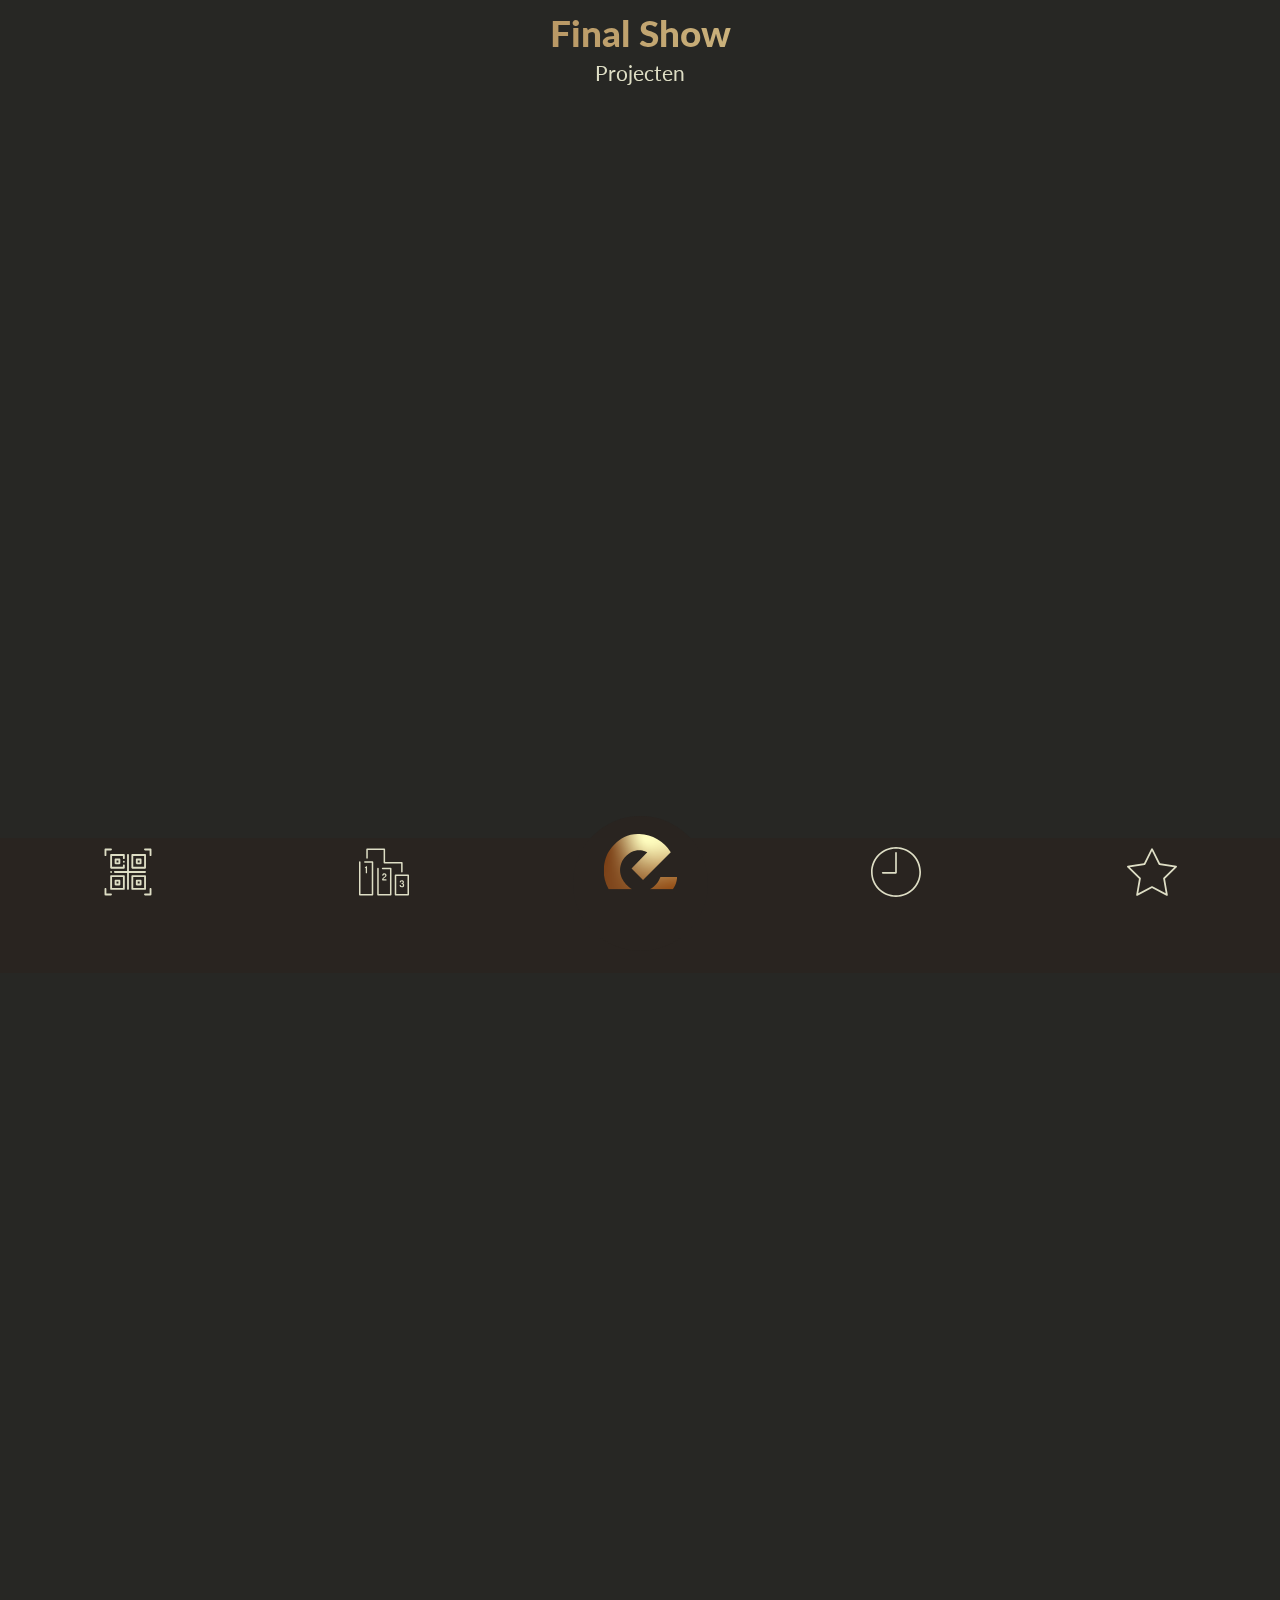
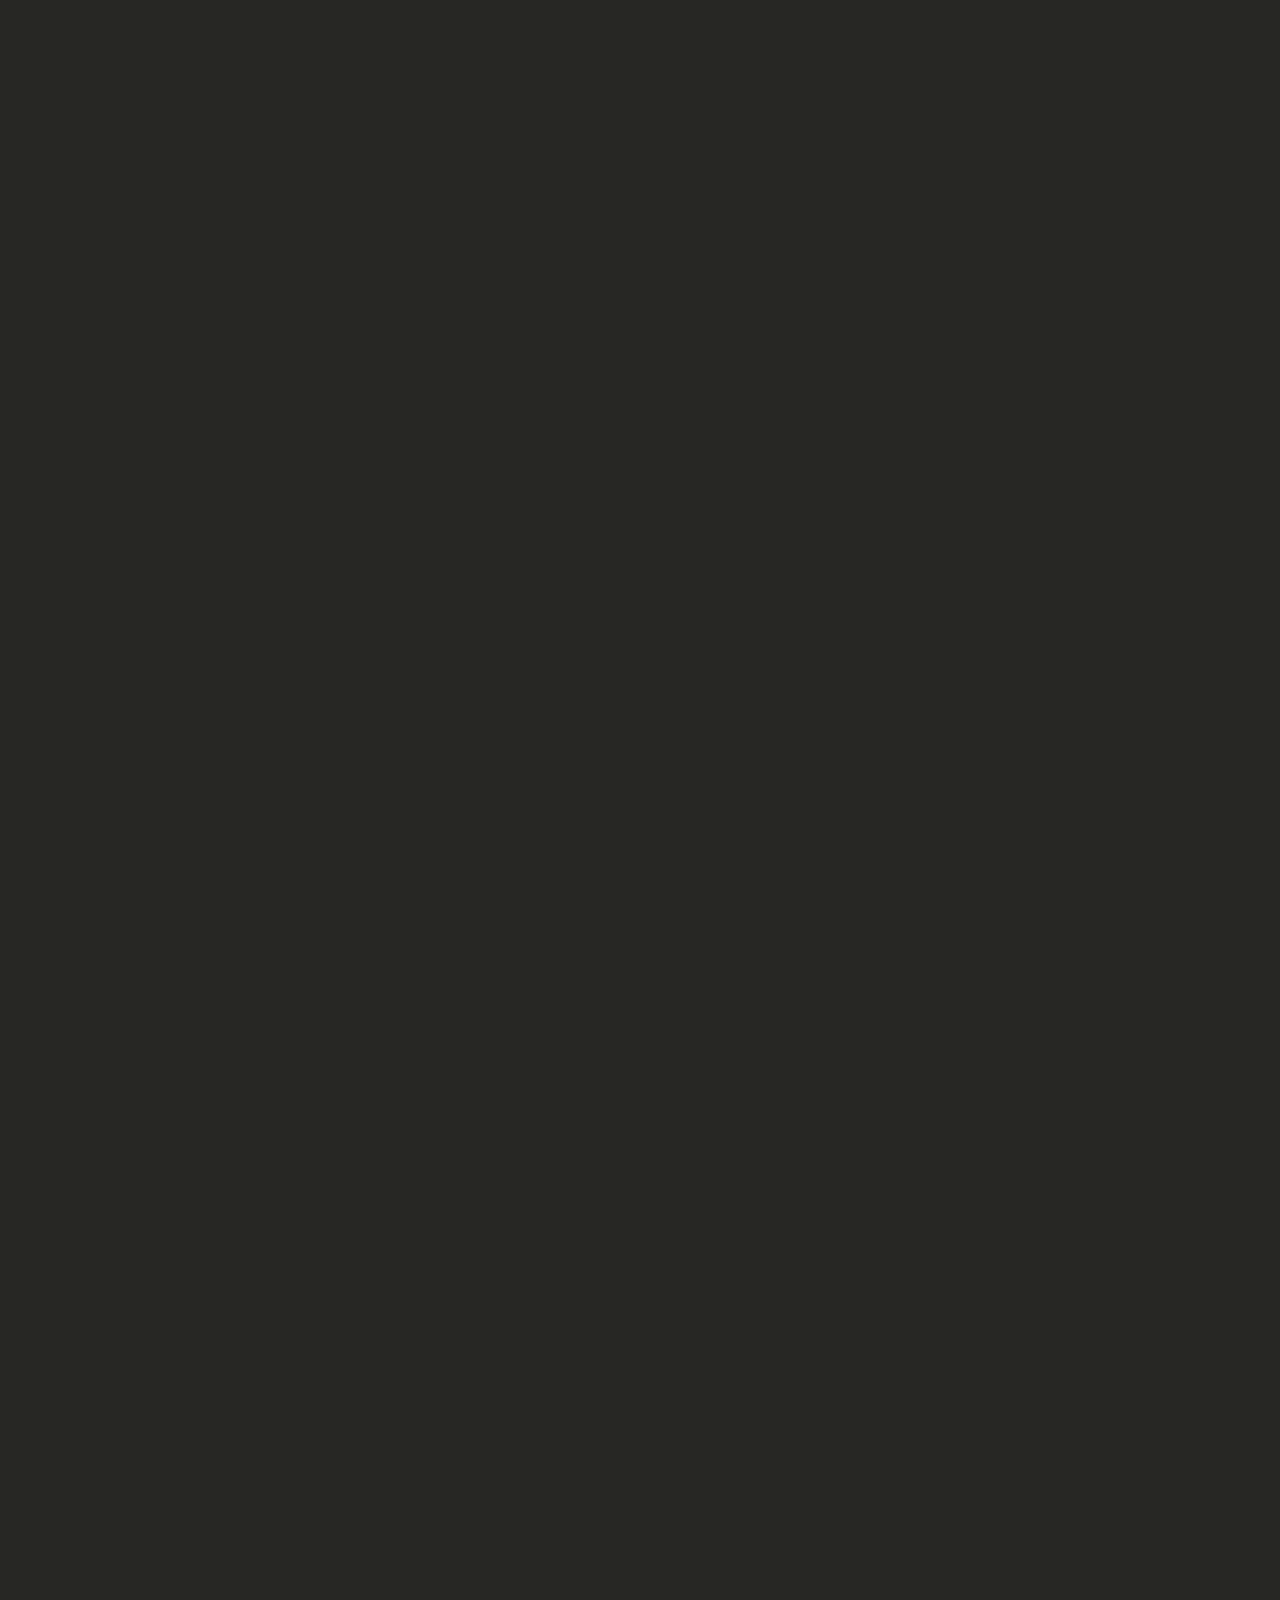
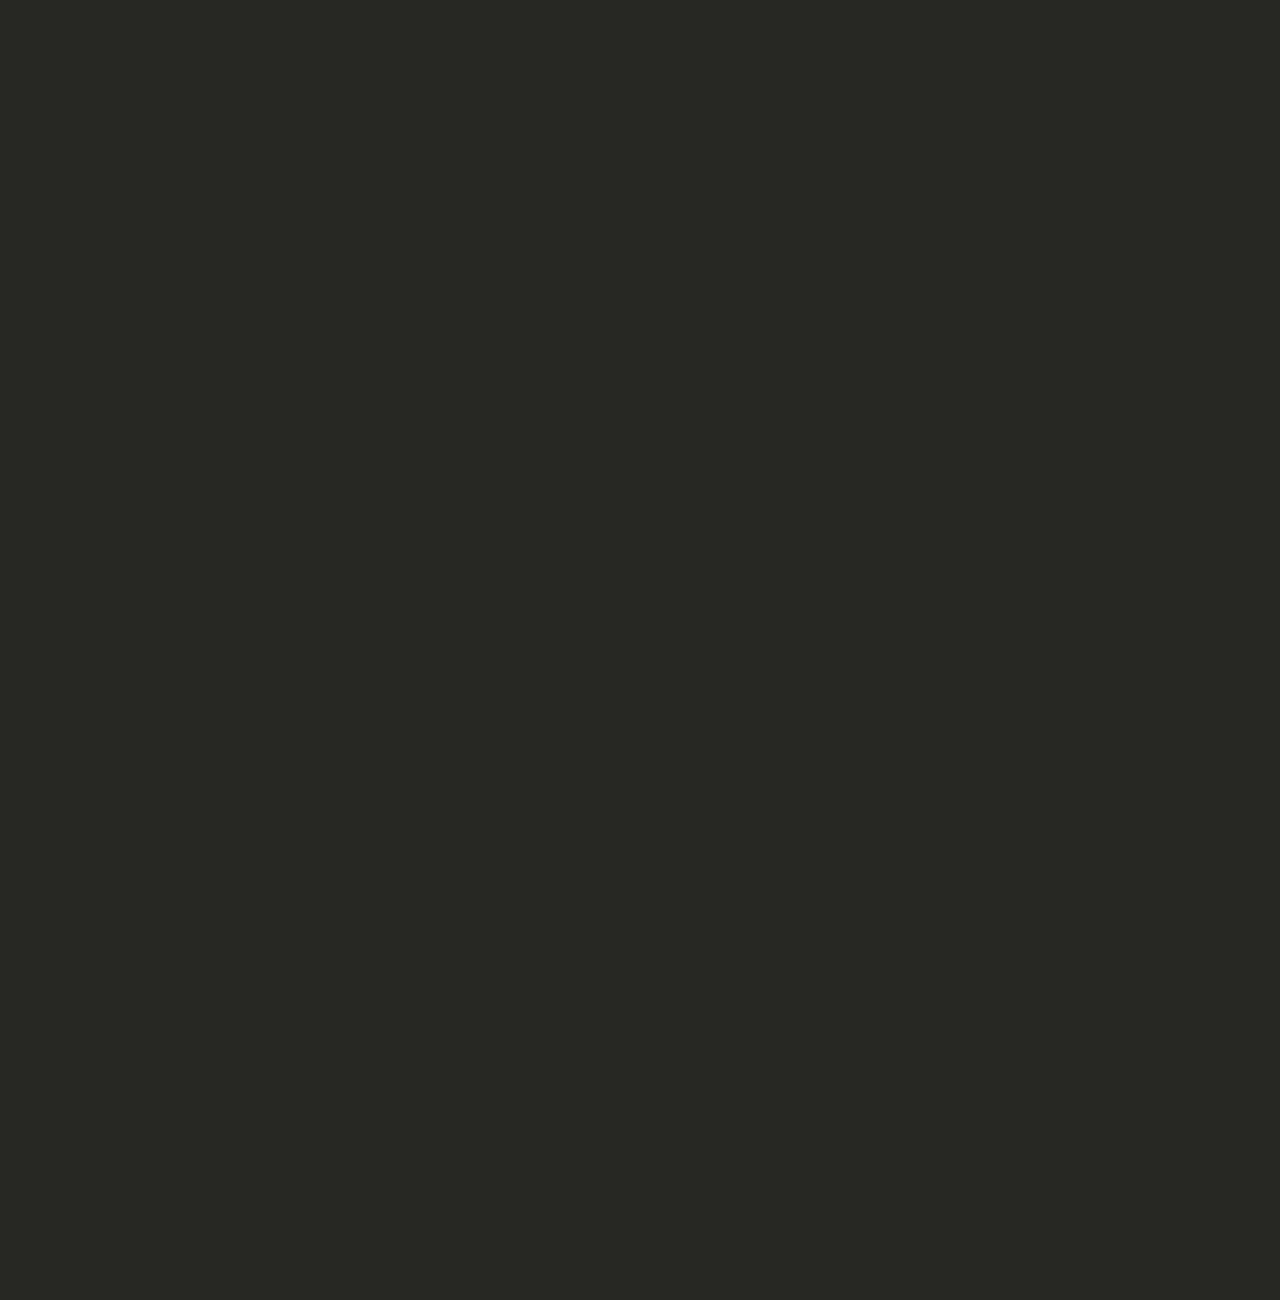
==== integration/www/index.html @ 55952c85 "Merge branch 'master' into chiel" ====
<!doctype html>
<html>
    <head>
        <meta charset="UTF-8">
        <meta name="viewport" content="width=device-width, initial-scale=1.0">
        <title>Projecten</title>
        <link href="https://fonts.googleapis.com/css?family=Lato:100,300,400,700,900&display=swap" rel="stylesheet">
        <link rel="stylesheet" href="css/stylesheet.css">


        <script src="https://ajax.googleapis.com/ajax/libs/jquery/3.3.1/jquery.min.js"></script>
        <script src="js/script.js"></script>
        <script src="js/dragend/dragend.js"></script><!--Bron: http://stereobit.github.io/dragend/ -->
    </head>
    <body>
        <div id="navigationBar">
            <nav>
                <ul>
                    <li>
                        <a href="qr.html">
                            <svg viewBox="-21 -21 682.66669 682" xmlns="http://www.w3.org/2000/svg">
                                <path d="m77.289062 88.605469v173.5625c0 6.933593 5.621094 12.550781 12.550782 12.550781h173.566406c6.929688 0 12.550781-5.617188 12.550781-12.550781v-32.910157c0-6.933593-5.621093-12.550781-12.550781-12.550781s-12.546875 5.617188-12.546875 12.550781v20.363282h-148.46875v-148.46875h148.46875v30.214844c0 6.933593 5.617187 12.554687 12.546875 12.554687s12.550781-5.621094 12.550781-12.554687v-42.761719c0-6.933594-5.621093-12.550781-12.550781-12.550781h-173.566406c-6.929688 0-12.550782 5.617187-12.550782 12.550781zm0 0"/><path d="m150.589844 136.804688c-6.933594 0-12.546875 5.617187-12.546875 12.546874v52.070313c0 6.929687 5.613281 12.550781 12.546875 12.550781h52.070312c6.929688 0 12.550782-5.621094 12.550782-12.550781v-52.070313c0-6.929687-5.621094-12.546874-12.550782-12.546874zm39.523437 52.070312h-26.972656v-26.972656h26.972656zm0 0"/><path d="m263.40625 364.34375h-173.566406c-6.929688 0-12.550782 5.617188-12.550782 12.546875v173.570313c0 6.929687 5.621094 12.546874 12.550782 12.546874h173.566406c6.929688 0 12.550781-5.617187 12.550781-12.546874v-173.570313c0-6.929687-5.621093-12.546875-12.550781-12.546875zm-12.546875 173.566406h-148.46875v-148.46875h148.46875zm0 0"/><path d="m379 274.71875h173.570312c6.925782 0 12.546876-5.617188 12.546876-12.550781v-173.5625c0-6.933594-5.621094-12.550781-12.546876-12.550781h-173.570312c-6.929688 0-12.550781 5.617187-12.550781 12.550781v173.5625c0 6.933593 5.621093 12.550781 12.550781 12.550781zm12.546875-173.566406h148.46875v148.46875h-148.46875zm0 0"/><path d="m565.117188 550.460938v-173.570313c0-6.929687-5.621094-12.546875-12.546876-12.546875h-173.570312c-6.929688 0-12.550781 5.617188-12.550781 12.546875v173.570313c0 6.929687 5.621093 12.546874 12.550781 12.546874h173.570312c6.925782 0 12.546876-5.617187 12.546876-12.546874zm-25.101563-12.550782h-148.46875v-148.46875h148.46875zm0 0"/><path d="m552.570312 332.839844c6.925782 0 12.546876-5.621094 12.546876-12.550782 0-6.933593-5.621094-12.546874-12.546876-12.546874h-220.03125v-220.527344c0-6.929688-5.621093-12.550782-12.546874-12.550782-6.9375 0-12.554688 5.621094-12.554688 12.550782v220.527344h-166.570312c-6.925782 0-12.546876 5.617187-12.546876 12.546874 0 6.933594 5.621094 12.550782 12.546876 12.550782h166.570312v217.621094c0 6.929687 5.617188 12.546874 12.554688 12.546874 6.925781 0 12.546874-5.617187 12.546874-12.546874v-217.621094zm0 0"/><path d="m150.589844 503.195312h52.070312c6.929688 0 12.550782-5.621093 12.550782-12.550781v-52.070312c0-6.933594-5.621094-12.546875-12.550782-12.546875h-52.070312c-6.933594 0-12.546875 5.613281-12.546875 12.546875v52.070312c0 6.929688 5.613281 12.550781 12.546875 12.550781zm12.550781-52.070312h26.972656v26.972656h-26.972656zm0 0"/><path d="m491.816406 136.804688h-52.070312c-6.929688 0-12.550782 5.617187-12.550782 12.546874v52.070313c0 6.929687 5.621094 12.550781 12.550782 12.550781h52.070312c6.933594 0 12.550782-5.621094 12.550782-12.550781v-52.070313c0-6.929687-5.617188-12.546874-12.550782-12.546874zm-12.550781 52.070312h-26.964844v-26.972656h26.964844zm0 0"/><path d="m439.746094 503.195312h52.070312c6.933594 0 12.550782-5.621093 12.550782-12.550781v-52.070312c0-6.933594-5.617188-12.546875-12.550782-12.546875h-52.070312c-6.929688 0-12.550782 5.613281-12.550782 12.546875v52.070312c0 6.929688 5.621094 12.550781 12.550782 12.550781zm12.554687-52.070312h26.964844v26.972656h-26.964844zm0 0"/><path d="m87.300781 307.792969-.675781.15625c-6.746094 1.59375-10.925781 8.351562-9.335938 15.097656 1.363282 5.777344 6.515626 9.675781 12.203126 9.675781.957031 0 1.921874-.113281 2.890624-.34375l.671876-.15625c6.75-1.589844 10.929687-8.347656 9.335937-15.09375-1.585937-6.742187-8.34375-10.921875-15.089844-9.335937zm0 0"/><path d="m260.878906 167.789062-.675781.160157c-6.746094 1.582031-10.929687 8.335937-9.347656 15.085937 1.351562 5.785156 6.507812 9.6875 12.207031 9.6875.945312 0 1.90625-.109375 2.875-.339844l.671875-.15625c6.75-1.582031 10.933594-8.339843 9.351563-15.082031-1.582032-6.746093-8.339844-10.9375-15.082032-9.355469zm0 0"/><path d="m12.546875 103.125c6.9375 0 12.550781-5.617188 12.550781-12.546875v-65.148437h62.777344c6.933594 0 12.554688-5.613282 12.554688-12.546876 0-6.929687-5.621094-12.550781-12.554688-12.550781h-75.328125c-6.925781 0-12.546875 5.621094-12.546875 12.550781v77.695313c0 6.929687 5.621094 12.546875 12.546875 12.546875zm0 0"/><path d="m627.453125.332031h-75.328125c-6.933594 0-12.554688 5.621094-12.554688 12.550781 0 6.933594 5.621094 12.546876 12.554688 12.546876h62.777344v65.148437c0 6.929687 5.613281 12.546875 12.550781 12.546875 6.925781 0 12.546875-5.617188 12.546875-12.546875v-77.695313c0-6.929687-5.621094-12.550781-12.546875-12.550781zm0 0"/><path d="m87.875 614.695312h-62.777344v-65.144531c0-6.925781-5.613281-12.546875-12.550781-12.546875-6.925781 0-12.546875 5.621094-12.546875 12.546875v77.695313c0 6.929687 5.621094 12.550781 12.546875 12.550781h75.328125c6.933594 0 12.554688-5.621094 12.554688-12.550781 0-6.933594-5.621094-12.550782-12.554688-12.550782zm0 0"/><path d="m627.453125 537.003906c-6.9375 0-12.550781 5.621094-12.550781 12.546875v65.144531h-62.777344c-6.933594 0-12.554688 5.617188-12.554688 12.550782 0 6.929687 5.621094 12.550781 12.554688 12.550781h75.328125c6.925781 0 12.546875-5.621094 12.546875-12.550781v-77.695313c0-6.925781-5.621094-12.546875-12.546875-12.546875zm0 0"/>
                            </svg>
                        </a>
                    </li>
                    <li>
                        <a href="awards.html">
                            <svg version="1.1" id="Layer_1" xmlns="http://www.w3.org/2000/svg" xmlns:xlink="http://www.w3.org/1999/xlink" x="0px" y="0px"
                                 viewBox="0 0 512 512" style="enable-background:new 0 0 512 512;" xml:space="preserve">
                                <g>
                                    <g>
                                        <path d="M76.513,196.891c-1.094,0-1.988,0.398-2.684,0.994l-11.73,8.946c-1.59,0.993-2.485,2.882-2.485,4.673
                                                 c0,2.584,1.69,5.169,4.175,5.169c0.696,0,1.591-0.2,2.385-0.895l3.181-3.18v53.081c0.001,2.685,3.182,4.075,6.462,4.075
                                                 c3.181,0,6.461-1.391,6.461-4.075v-64.612C82.279,198.481,79.198,196.891,76.513,196.891z"/>
                                    </g>
                                </g>
                                <g>
                                    <g>
                                        <path d="M278.052,331.385h-27.634v-2.385c0-10.339,31.512-17.297,31.512-38.768c0-12.624-10.736-20.178-22.266-20.178
                                                 c-11.034,0-21.372,6.959-21.372,18.29c0,5.368,2.485,6.959,5.864,6.959c4.275,0,6.76-2.386,6.76-4.773
                                                 c0-6.163,3.976-8.747,8.847-8.747c6.561,0,9.245,4.771,9.245,8.846c-0.002,14.016-32.01,22.466-32.01,38.37v9.642
                                                 c0,2.485,3.379,4.076,5.666,4.076h35.388c2.188,0,4.075-2.785,4.075-5.767C282.127,333.968,280.239,331.385,278.052,331.385z"/>
                                    </g>
                                </g>
                                <g>
                                    <g>
                                        <path d="M452.247,374.042c4.87-2.287,7.753-8.648,7.753-16.501c0-13.222-8.946-17.794-20.973-17.794
                                                 c-16.8,0-21.77,10.239-21.77,17.297c0,4.176,0.894,5.566,6.66,5.566c4.771,0,6.163-1.988,6.163-4.97
                                                 c0-3.975,2.386-6.66,8.847-6.66c5.367,0,8.748,2.187,8.748,8.748c0,8.549-4.175,9.742-9.145,9.742
                                                 c-2.882,0-3.876,2.585-3.876,5.069c0,2.585,0.994,5.071,3.876,5.071c6.361,0,10.934,2.087,10.934,9.442v1.889
                                                 c0,7.555-3.181,10.737-10.636,10.737c-6.361,0-10.339-2.784-10.339-7.258c0-3.18-1.392-4.572-6.661-4.572
                                                 c-4.473,0-6.163,1.094-6.163,5.07c0,8.049,6.561,18.089,22.864,18.089c13.121,0,23.857-6.063,23.857-22.067v-1.889
                                                 C462.386,380.8,458.112,376.328,452.247,374.042z"/>
                                    </g>
                                </g>
                                <g>
                                    <g>
                                        <path d="M138.231,147.034H59.615c-4.262,0-7.718,3.454-7.718,7.718c0,4.263,3.455,7.718,7.718,7.718h70.898v318.28H15.435V154.752
                                                 c0-4.263-3.455-7.718-7.718-7.718c-4.262,0-7.718,3.454-7.718,7.718v333.715c0,4.263,3.455,7.718,7.718,7.718h130.513
                                                 c4.262,0,7.718-3.454,7.718-7.718V154.752C145.948,150.489,142.494,147.034,138.231,147.034z"/>
                                    </g>
                                </g>
                                <g>
                                    <g>
                                        <path d="M324.82,212.755h-83.595c-4.262,0-7.718,3.454-7.718,7.718c0,4.263,3.455,7.718,7.718,7.718h75.878v252.559H202.023
                                                 V220.472c0-4.263-3.455-7.718-7.718-7.718c-4.262,0-7.718,3.454-7.718,7.718v267.995c0,4.263,3.455,7.718,7.718,7.718H324.82
                                                 c4.262,0,7.718-3.454,7.718-7.718V220.472C332.538,216.209,329.082,212.755,324.82,212.755z"/>
                                    </g>
                                </g>
                                <g>
                                    <g>
                                        <path d="M504.282,281.761H373.769c-4.262,0-7.718,3.454-7.718,7.718v198.987c0,4.263,3.455,7.718,7.718,7.718h130.513
                                                 c4.262,0,7.718-3.454,7.718-7.718V289.479C512,285.217,508.546,281.761,504.282,281.761z M496.565,480.748H381.487V297.197
                                                 h115.078V480.748z"/>
                                    </g>
                                </g>
                                <g>
                                    <g>
                                        <path d="M439.026,152.996H267.281V23.533c0-4.263-3.455-7.718-7.718-7.718H82.279c-4.262,0-7.718,3.454-7.718,7.718v89.104
                                                 c0,4.263,3.455,7.718,7.718,7.718c4.262,0,7.718-3.454,7.718-7.718V31.251h161.849v129.462c0,4.263,3.455,7.718,7.718,7.718
                                                 h171.746v84.447c0,4.263,3.455,7.718,7.718,7.718c4.262,0,7.718-3.454,7.718-7.718v-92.165
                                                 C446.744,156.45,443.289,152.996,439.026,152.996z"/>
                                    </g>
                                </g>

                            </svg>
                        </a>
                    </li>
                    <li id="homeBtn">
                        <a href="index.html">
                            <img src="assets/E_FINAL.svg" alt="">
                        </a>
                    </li>
                    <li>
                        <a href="schedule.html">
                            <svg version="1.1" id="Capa_1" xmlns="http://www.w3.org/2000/svg" xmlns:xlink="http://www.w3.org/1999/xlink" x="0px" y="0px"
                                 viewBox="0 0 60 60" style="enable-background:new 0 0 60 60;" xml:space="preserve">
                                <g>
                                    <path d="M30,0C13.458,0,0,13.458,0,30s13.458,30,30,30s30-13.458,30-30S46.542,0,30,0z M30,58C14.561,58,2,45.439,2,30
                                             S14.561,2,30,2s28,12.561,28,28S45.439,58,30,58z"/>
                                    <path d="M30,6c-0.552,0-1,0.447-1,1v23H14c-0.552,0-1,0.447-1,1s0.448,1,1,1h16c0.552,0,1-0.447,1-1V7C31,6.447,30.552,6,30,6z"/>
                                </g>
                            </svg>
                        </a>
                    </li>
                    <li>
                        <a href="favorites.html">
                            <svg version="1.1" id="Capa_3" xmlns="http://www.w3.org/2000/svg" xmlns:xlink="http://www.w3.org/1999/xlink" x="0px" y="0px"
                                 viewBox="0 0 55.867 55.867" style="enable-background:new 0 0 55.867 55.867;" xml:space="preserve">
                                <path d="M11.287,54.548c-0.207,0-0.414-0.064-0.588-0.191c-0.308-0.224-0.462-0.603-0.397-0.978l3.091-18.018L0.302,22.602
                                         c-0.272-0.266-0.37-0.663-0.253-1.024c0.118-0.362,0.431-0.626,0.808-0.681l18.09-2.629l8.091-16.393
                                         c0.168-0.342,0.516-0.558,0.896-0.558l0,0c0.381,0,0.729,0.216,0.896,0.558l8.09,16.393l18.091,2.629
                                         c0.377,0.055,0.689,0.318,0.808,0.681c0.117,0.361,0.02,0.759-0.253,1.024L42.475,35.363l3.09,18.017
                                         c0.064,0.375-0.09,0.754-0.397,0.978c-0.308,0.226-0.717,0.255-1.054,0.076l-16.18-8.506l-16.182,8.506
                                         C11.606,54.51,11.446,54.548,11.287,54.548z M3.149,22.584l12.016,11.713c0.235,0.229,0.343,0.561,0.287,0.885L12.615,51.72
                                         l14.854-7.808c0.291-0.154,0.638-0.154,0.931,0l14.852,7.808l-2.836-16.538c-0.056-0.324,0.052-0.655,0.287-0.885l12.016-11.713
                                         l-16.605-2.413c-0.326-0.047-0.607-0.252-0.753-0.547L27.934,4.578l-7.427,15.047c-0.146,0.295-0.427,0.5-0.753,0.547L3.149,22.584z
                                         "/>
                            </svg>
                        </a>
                    </li>
                </ul>
            </nav>

        </div>
        <div id="pages">
            <div class="first dragend-page" >
                <h1>Final Show</h1>
                <h2>Projecten</h2>
            </div>
            <div class="dragend-page" >
                <h1>Final Show</h1>
                <h2>Project 1</h2>
            </div>
            <div class="middle dragend-page" >
                <h1>Final Show</h1>
                <h2>Project 2</h2>
            </div>
            <div class="dragend-page" >
                <h1>Final Show</h1>
                <h2>Project 3</h2>
            </div>
            <div class="last dragend-page">
                <h1>Final Show</h1>
                <h2>Project 4</h2>
            </div>
        </div>
    </body>
    <script>
        $(function () {
            $("#pages").dragend({
                keyboardNavigation: true,
                stopPropagation: true,
                page: "middle",
            });
        });
    </script>
</html>
---- integration/www/css/stylesheet.css ----
/*Julien Menten*/
/* CSS Variabelen voor de verschillende elementen die vaak voorkomen in de app */
:root{
	--bg-color: #272724;
	--titles-color: linear-gradient(to left, #fffdbf, #844c21);
	--subtitles-color: ;
	--nav-bg: #292420;
	--paragraphs-color: #DEDEC5;
	--nav-icon-color: #DEDEC5;
	--nav-icon-active-color: #B58851;
}
* { /* Zuivere breedte hebben van HTML elementen */
      padding: 0;
      margin: 0;
      border: 0;
}
/**********************************************
Algemene stijlen voor voor html, body en text
**********************************************/
html{
	background-color: var(--bg-color);
	min-width: 320px;
	min-height: 500px;
	max-width: 100vw;
    font-family: 'Lato', sans-serif;
}
h1{
	background: var(--titles-color);
	-webkit-background-clip: text;
 	-webkit-text-fill-color: transparent;
	width: auto;
    text-align: center;
    margin-top: 10px;
    font-weight: 900;
    font-size: 28pt;
}
h2{
    width: auto;
    text-align: center;
    margin-top: 5px;
    color: white;
    font-weight: 400;
    font-size: 16pt;
    color: #DEDEC5;
}
p{
	color: var(--paragraphs-color);
}
/**********************************************
			Stijl van navigatiebalk
**********************************************/
#navigationBar{
	position: fixed;
	bottom: -1px;
	width: 100%;
	height: 7vh;
	max-height: 70px;
	z-index: 99999;
}
nav{
	display: table;
	width: 100%;
	background-color: var(--nav-bg);
	table-layout: fixed;
 	text-align: center;
}
nav ul{
	padding: 0;
	margin: 0;
	text-align: center;
	display: flex;
	justify-content: space-around;
	list-style-type: none;
}
nav ul li{
	position: relative;
	display: table-cell;
	width: 100%;
}
nav a{
	width: 100%;
	height: 100%;
	display: inline-block;
	vertical-align: middle;
	line-height: 7vh;	
}
nav svg{
	height: 7vw;
	max-height: 50px;
	vertical-align: middle;
	fill: var(--nav-icon-color);
}
/* EhB knop in midden van navigatie */
#homeBtn{
	position: relative;
    top: -2.5vh;
}
#homeBtn img{
	height: 9vh;
    position: relative;
    vertical-align: bottom;
    padding-top: 1vh;
	max-height: 9vh;
}
#homeBtn a{
	vertical-align: top;
	line-height: inherit;
	width: 15vh;
	height: 15vh;
	background-color: var(--nav-bg);
	border-radius: 50%;
}

.activePage svg{
	fill: var(--nav-icon-active-color);
}
/**********************************************
		Stijl voor de swipe paginas
**********************************************/
.dragend-page{
	height: 100vh;
	max-width: 100vw;
 	overflow-x: hidden;
}
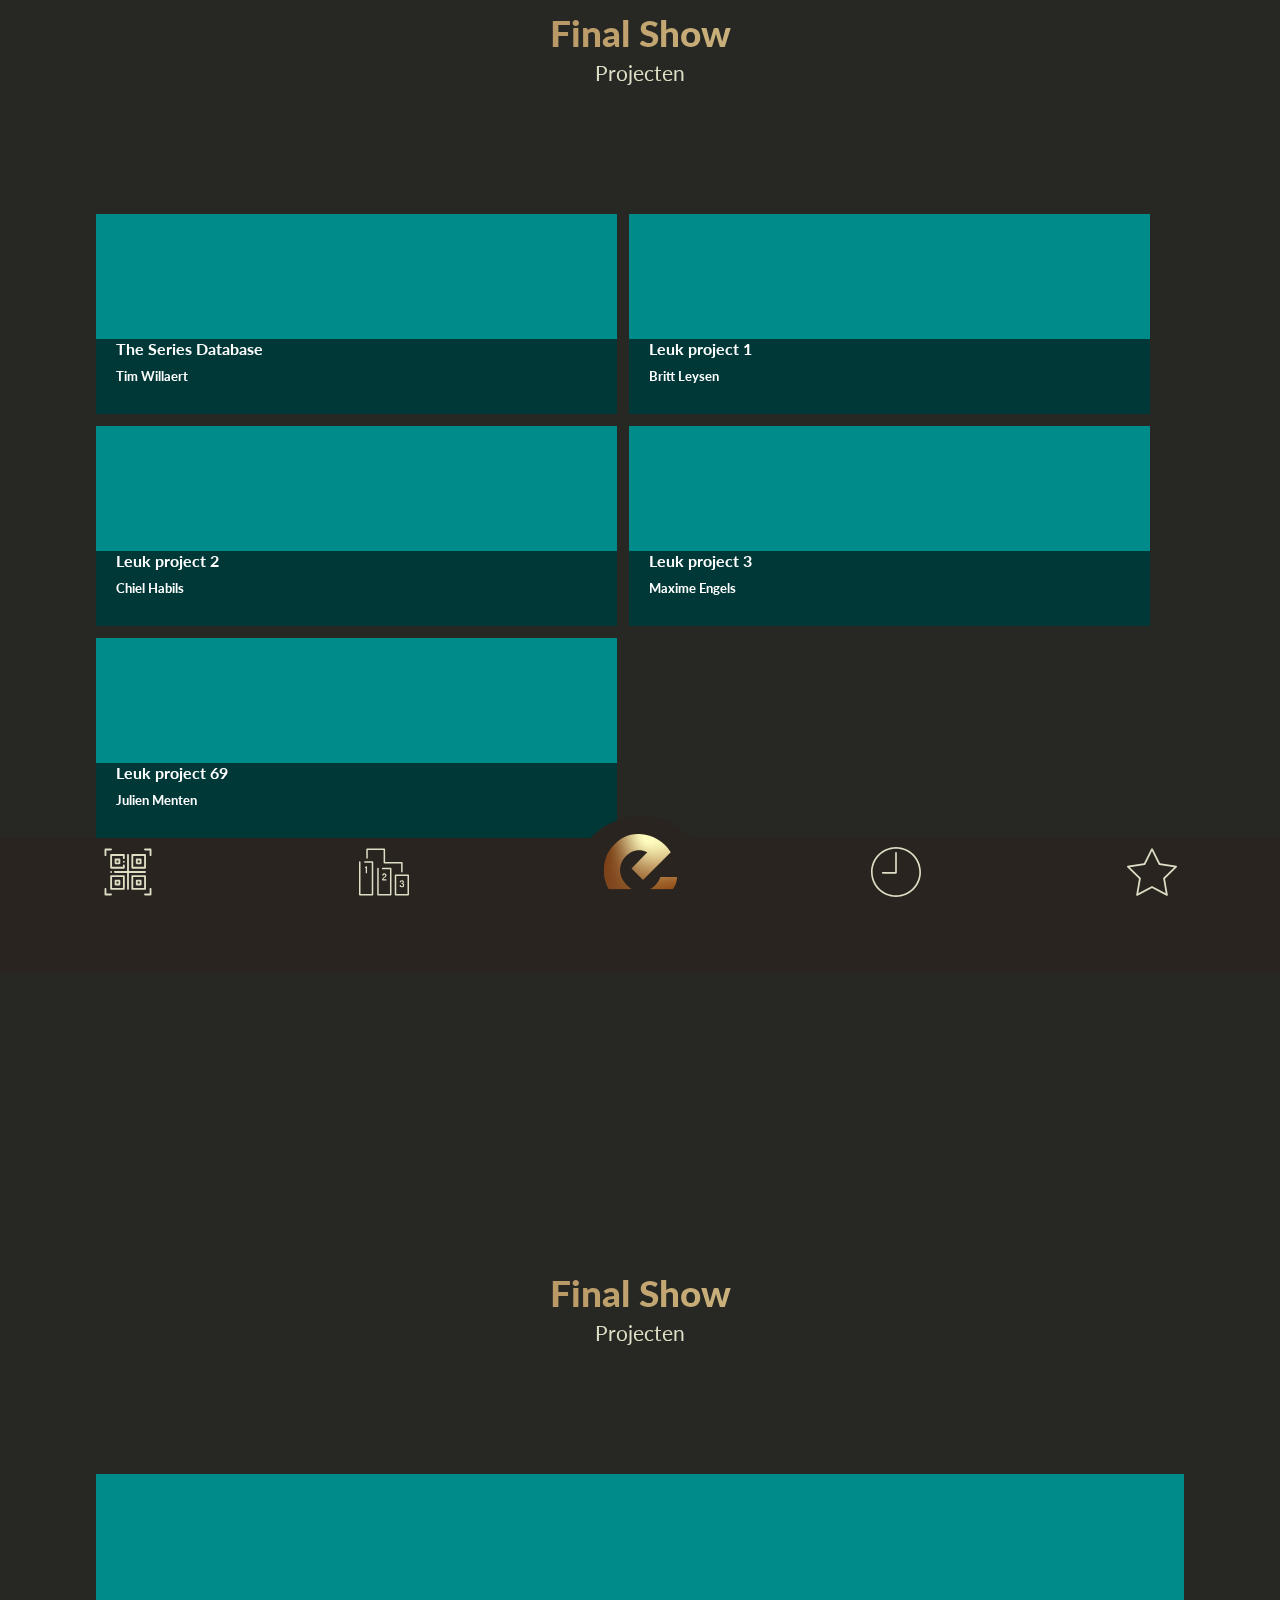
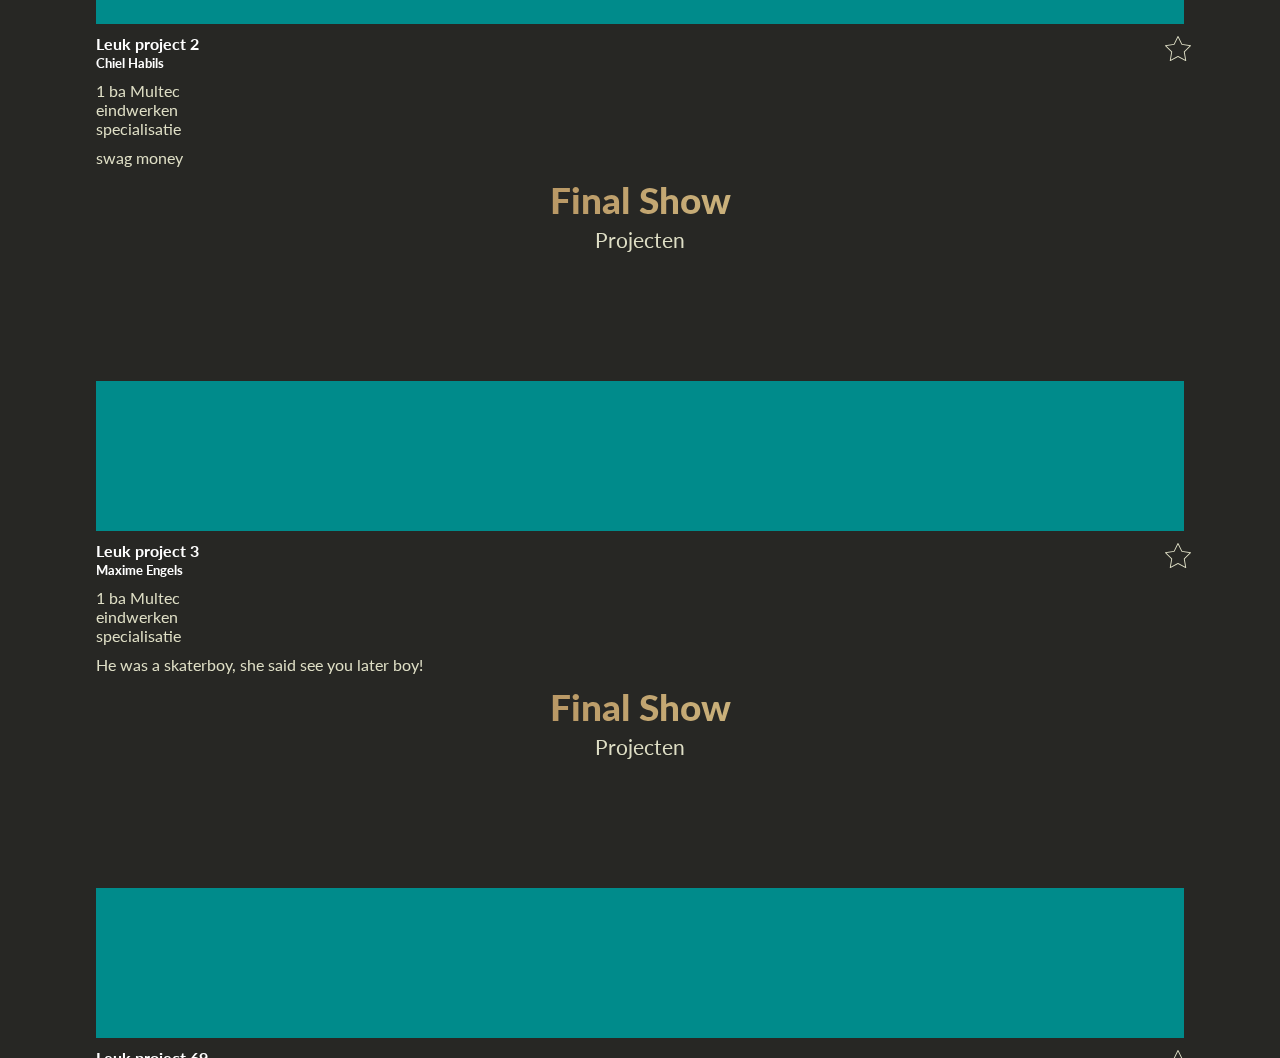
==== commit 672c721d: "Merge branch 'master' of https://github.com/julienmenten/integration-mobile-finalshow4 into chiel" ====
--- a/integration/www/index.html
+++ b/integration/www/index.html
@@ -121,28 +121,19 @@
                     </li>
                 </ul>
             </nav>
-
         </div>
         <div id="pages">
-            <div class="first dragend-page" >
-                <h1>Final Show</h1>
-                <h2>Projecten</h2>
-            </div>
             <div class="dragend-page" >
-                <h1>Final Show</h1>
-                <h2>Project 1</h2>
-            </div>
-            <div class="middle dragend-page" >
-                <h1>Final Show</h1>
-                <h2>Project 2</h2>
-            </div>
-            <div class="dragend-page" >
-                <h1>Final Show</h1>
-                <h2>Project 3</h2>
-            </div>
-            <div class="last dragend-page">
-                <h1>Final Show</h1>
-                <h2>Project 4</h2>
+                <div id="header">
+                    <h1>Final Show</h1>
+                    <h2>Projecten</h2>
+                </div>
+                <div id="searchfilter">
+                    
+                </div>
+                <div id="afbeeldingen">
+                    
+                </div>
             </div>
         </div>
     </body>
--- a/integration/www/css/stylesheet.css
+++ b/integration/www/css/stylesheet.css
@@ -1,34 +1,34 @@
 /*Julien Menten*/
 /* CSS Variabelen voor de verschillende elementen die vaak voorkomen in de app */
 :root{
-	--bg-color: #272724;
-	--titles-color: linear-gradient(to left, #fffdbf, #844c21);
-	--subtitles-color: ;
-	--nav-bg: #292420;
-	--paragraphs-color: #DEDEC5;
-	--nav-icon-color: #DEDEC5;
-	--nav-icon-active-color: #B58851;
+    --bg-color: #272724;
+    --titles-color: linear-gradient(to left, #fffdbf, #844c21);
+    --subtitles-color: ;
+    --nav-bg: #292420;
+    --paragraphs-color: #DEDEC5;
+    --nav-icon-color: #DEDEC5;
+    --nav-icon-active-color: #B58851;
 }
 * { /* Zuivere breedte hebben van HTML elementen */
-      padding: 0;
-      margin: 0;
-      border: 0;
+    padding: 0;
+    margin: 0;
+    border: 0;
 }
 /**********************************************
 Algemene stijlen voor voor html, body en text
 **********************************************/
 html{
-	background-color: var(--bg-color);
-	min-width: 320px;
-	min-height: 500px;
-	max-width: 100vw;
+    background-color: var(--bg-color);
+    min-width: 320px;
+    min-height: 500px;
+    max-width: 100vw;
     font-family: 'Lato', sans-serif;
 }
 h1{
-	background: var(--titles-color);
-	-webkit-background-clip: text;
- 	-webkit-text-fill-color: transparent;
-	width: auto;
+    background: var(--titles-color);
+    -webkit-background-clip: text;
+    -webkit-text-fill-color: transparent;
+    width: auto;
     text-align: center;
     margin-top: 10px;
     font-weight: 900;
@@ -44,81 +44,150 @@
     color: #DEDEC5;
 }
 p{
-	color: var(--paragraphs-color);
+    color: var(--paragraphs-color);
 }
 /**********************************************
-			Stijl van navigatiebalk
+Stijl van navigatiebalk
 **********************************************/
 #navigationBar{
-	position: fixed;
-	bottom: -1px;
-	width: 100%;
-	height: 7vh;
-	max-height: 70px;
-	z-index: 99999;
+    position: fixed;
+    bottom: -1px;
+    width: 100%;
+    height: 7vh;
+    max-height: 70px;
+    z-index: 99999;
 }
 nav{
-	display: table;
-	width: 100%;
-	background-color: var(--nav-bg);
-	table-layout: fixed;
- 	text-align: center;
+    display: table;
+    width: 100%;
+    background-color: var(--nav-bg);
+    table-layout: fixed;
+    text-align: center;
 }
 nav ul{
-	padding: 0;
-	margin: 0;
-	text-align: center;
-	display: flex;
-	justify-content: space-around;
-	list-style-type: none;
+    padding: 0;
+    margin: 0;
+    text-align: center;
+    display: flex;
+    justify-content: space-around;
+    list-style-type: none;
 }
 nav ul li{
-	position: relative;
-	display: table-cell;
-	width: 100%;
+    position: relative;
+    display: table-cell;
+    width: 100%;
 }
 nav a{
-	width: 100%;
-	height: 100%;
-	display: inline-block;
-	vertical-align: middle;
-	line-height: 7vh;	
+    width: 100%;
+    height: 100%;
+    display: inline-block;
+    vertical-align: middle;
+    line-height: 7vh;	
 }
 nav svg{
-	height: 7vw;
-	max-height: 50px;
-	vertical-align: middle;
-	fill: var(--nav-icon-color);
+    height: 5vw;
+    max-height: 50px;
+    vertical-align: middle;
+    fill: var(--nav-icon-color);
 }
 /* EhB knop in midden van navigatie */
 #homeBtn{
-	position: relative;
+    position: relative;
     top: -2.5vh;
 }
 #homeBtn img{
-	height: 9vh;
+    height: 9vh;
     position: relative;
     vertical-align: bottom;
     padding-top: 1vh;
-	max-height: 9vh;
+    max-height: 9vh;
 }
 #homeBtn a{
-	vertical-align: top;
-	line-height: inherit;
-	width: 15vh;
-	height: 15vh;
-	background-color: var(--nav-bg);
-	border-radius: 50%;
+    vertical-align: top;
+    line-height: inherit;
+    width: 15vh;
+    height: 15vh;
+    background-color: var(--nav-bg);
+    border-radius: 50%;
 }
 
 .activePage svg{
-	fill: var(--nav-icon-active-color);
+    fill: var(--nav-icon-active-color);
 }
 /**********************************************
-		Stijl voor de swipe paginas
+Stijl voor de swipe paginas
 **********************************************/
 .dragend-page{
-	height: 100vh;
-	max-width: 100vw;
- 	overflow-x: hidden;
+    max-height: 100vh;
+    max-width: 100vw;
+    overflow-x: hidden;
+}
+/**********************************************
+Stijl voor de homepage
+**********************************************/
+#afbeeldingen{
+    margin-left: 7.5%;
+    margin-top: 10%;
+}
+
+.card{
+    color: white;
+    margin-top: 125px;
+    height: 75px;
+    background-color: rgba(0, 0, 0, 0.6);
+}
+
+.card h3, .card h4{
+    margin-left: 20px;
+}
+
+.card h3, .detailcard h3{
+    font-size: 12pt;
+    margin-bottom: 0px;
+}
+.card h4, .detailcard h4{
+    margin-top: 10px;
+    font-size: 10pt;
+}
+.projectfoto{
+    width: 44%;
+    height: 200px;
+    display: inline-block;
+    background-color: darkcyan;
+    margin-bottom: 12px;
+    margin-right: 12px;
+}
+.detailbanner{
+    width: 85%;
+    height: 150px;
+    background-color: darkcyan;
+    margin-left: 7.5%;
+    margin-top: 10%;
+}
+.detailcard{
+    color: white;
+    margin-left: 7.5%;
+    margin-top: 10px;
+}
+.detailcard h4{
+    margin-top: 2px;
+}
+.detailrichting{
+    margin-left: 7.5%;
+    margin-top: 10px;
+}
+.beschrijving{
+    margin-left: 7.5%;
+    max-width: 85%;
+    margin-top: 10px;
+}
+#staroutline, #starfill{
+    height: 25px;
+    float: right;
+    margin-right: 7.5%;
+    margin-top: -35px;
+    display: inline-block;
+}
+.detailcard h3, .detailcard h4{
+    width: auto;
 }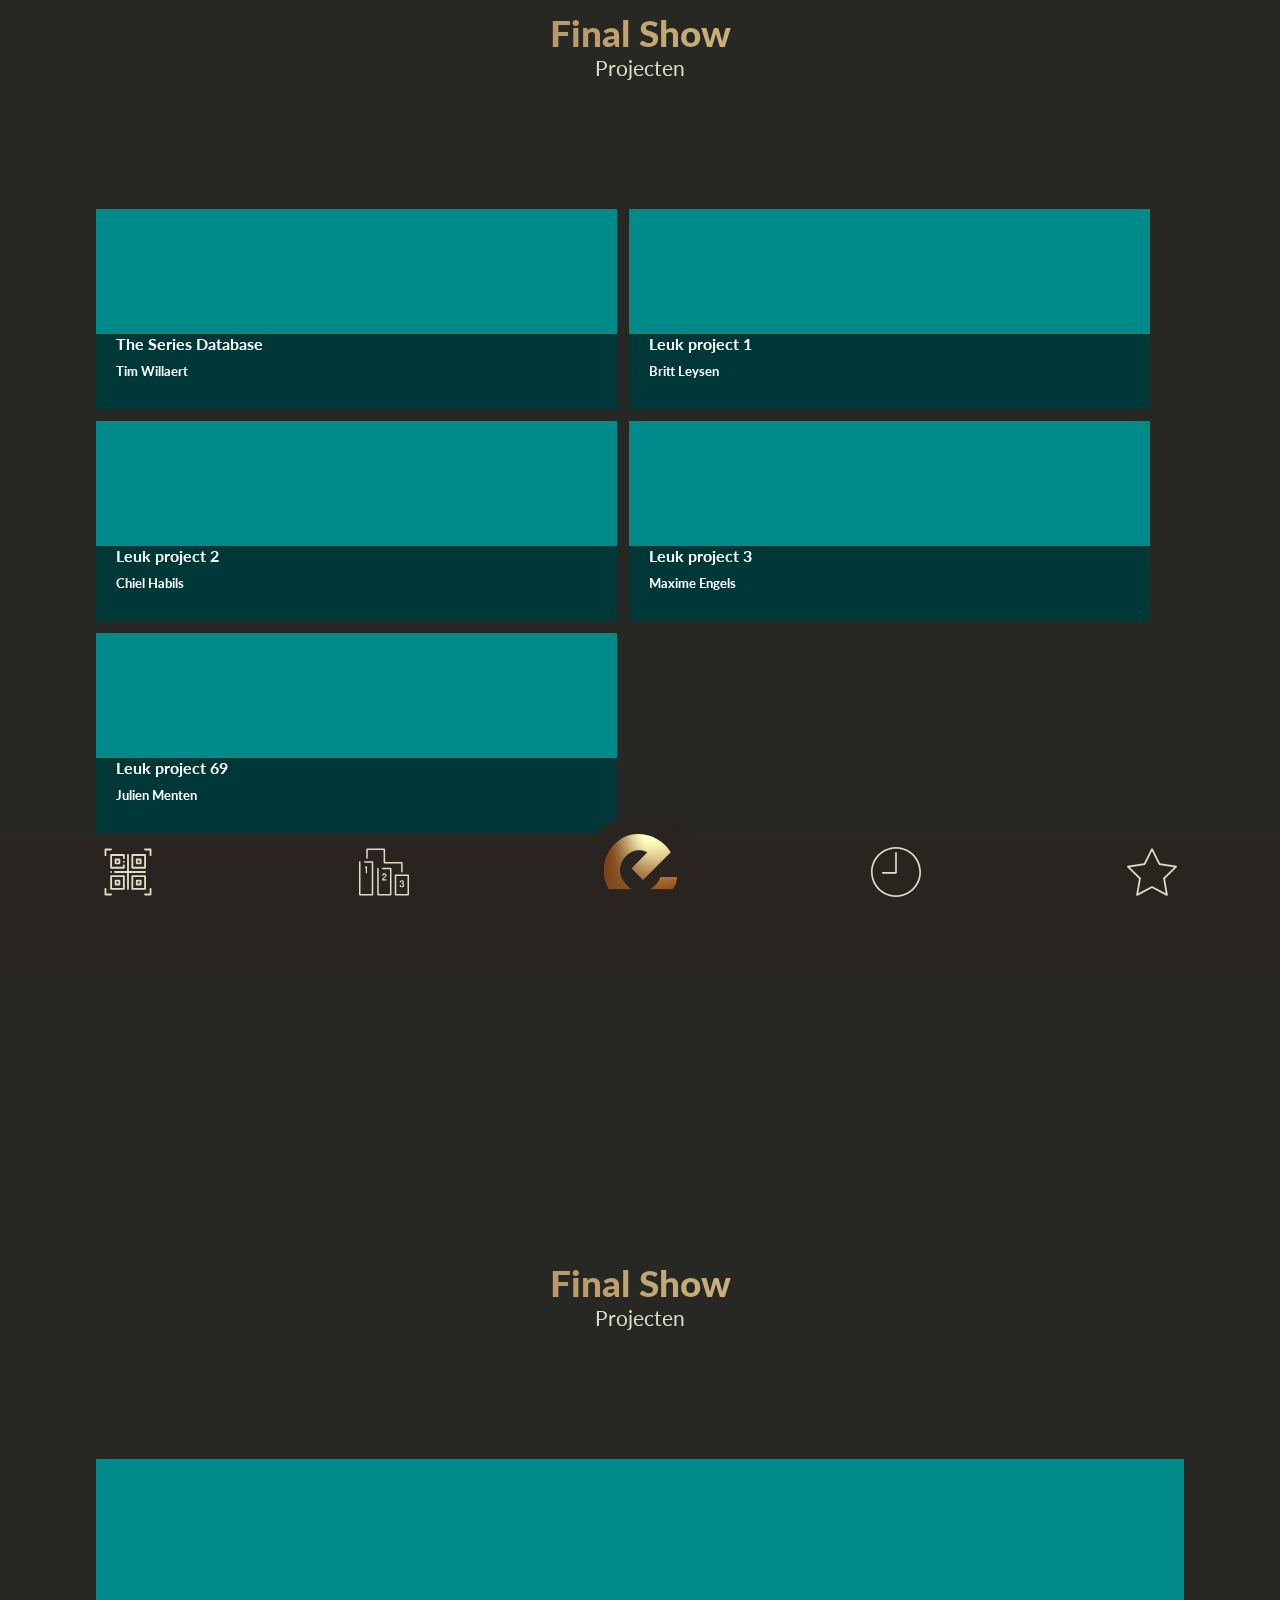
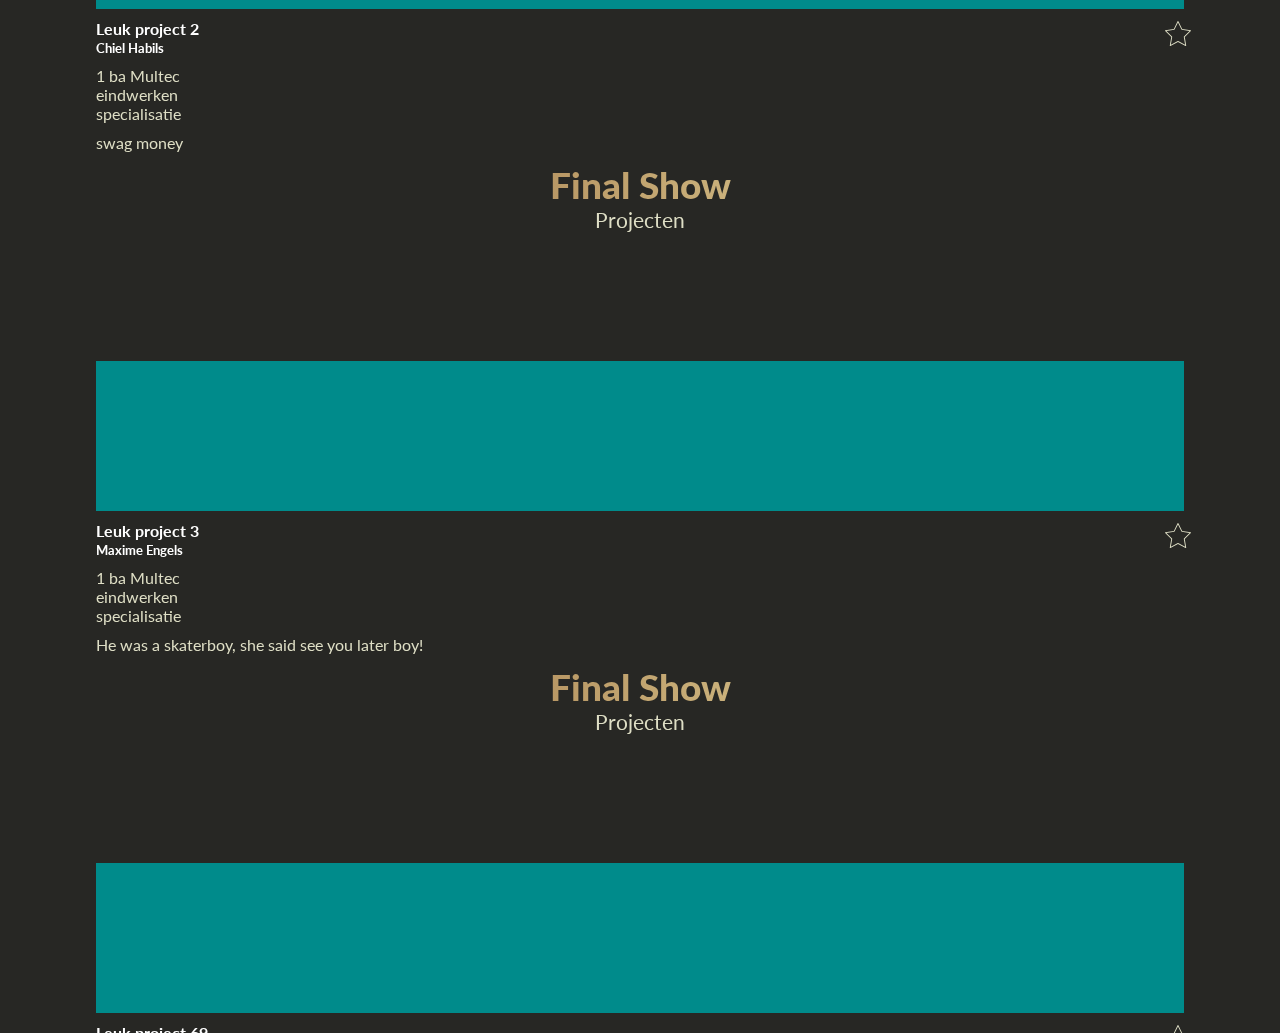
==== commit 20c63b76: "Favorieten werken" ====
--- a/integration/www/index.html
+++ b/integration/www/index.html
@@ -103,7 +103,7 @@
                             </svg>
                         </a>
                     </li>
-                    <li>
+                    <li id="favpage">
                         <a href="favorites.html">
                             <svg version="1.1" id="Capa_3" xmlns="http://www.w3.org/2000/svg" xmlns:xlink="http://www.w3.org/1999/xlink" x="0px" y="0px"
                                  viewBox="0 0 55.867 55.867" style="enable-background:new 0 0 55.867 55.867;" xml:space="preserve">
--- a/integration/www/css/stylesheet.css
+++ b/integration/www/css/stylesheet.css
@@ -8,6 +8,7 @@
     --paragraphs-color: #DEDEC5;
     --nav-icon-color: #DEDEC5;
     --nav-icon-active-color: #B58851;
+    --overlaytext-color: #F2F2D8;
 }
 * { /* Zuivere breedte hebben van HTML elementen */
     padding: 0;
@@ -31,13 +32,13 @@
     width: auto;
     text-align: center;
     margin-top: 10px;
+    text-align: center;
     font-weight: 900;
     font-size: 28pt;
 }
 h2{
     width: auto;
     text-align: center;
-    margin-top: 5px;
     color: white;
     font-weight: 400;
     font-size: 16pt;
@@ -85,7 +86,7 @@
     line-height: 7vh;	
 }
 nav svg{
-    height: 5vw;
+    height: 7vw;
     max-height: 50px;
     vertical-align: middle;
     fill: var(--nav-icon-color);
@@ -190,4 +191,5 @@
 }
 .detailcard h3, .detailcard h4{
     width: auto;
-}+}
+
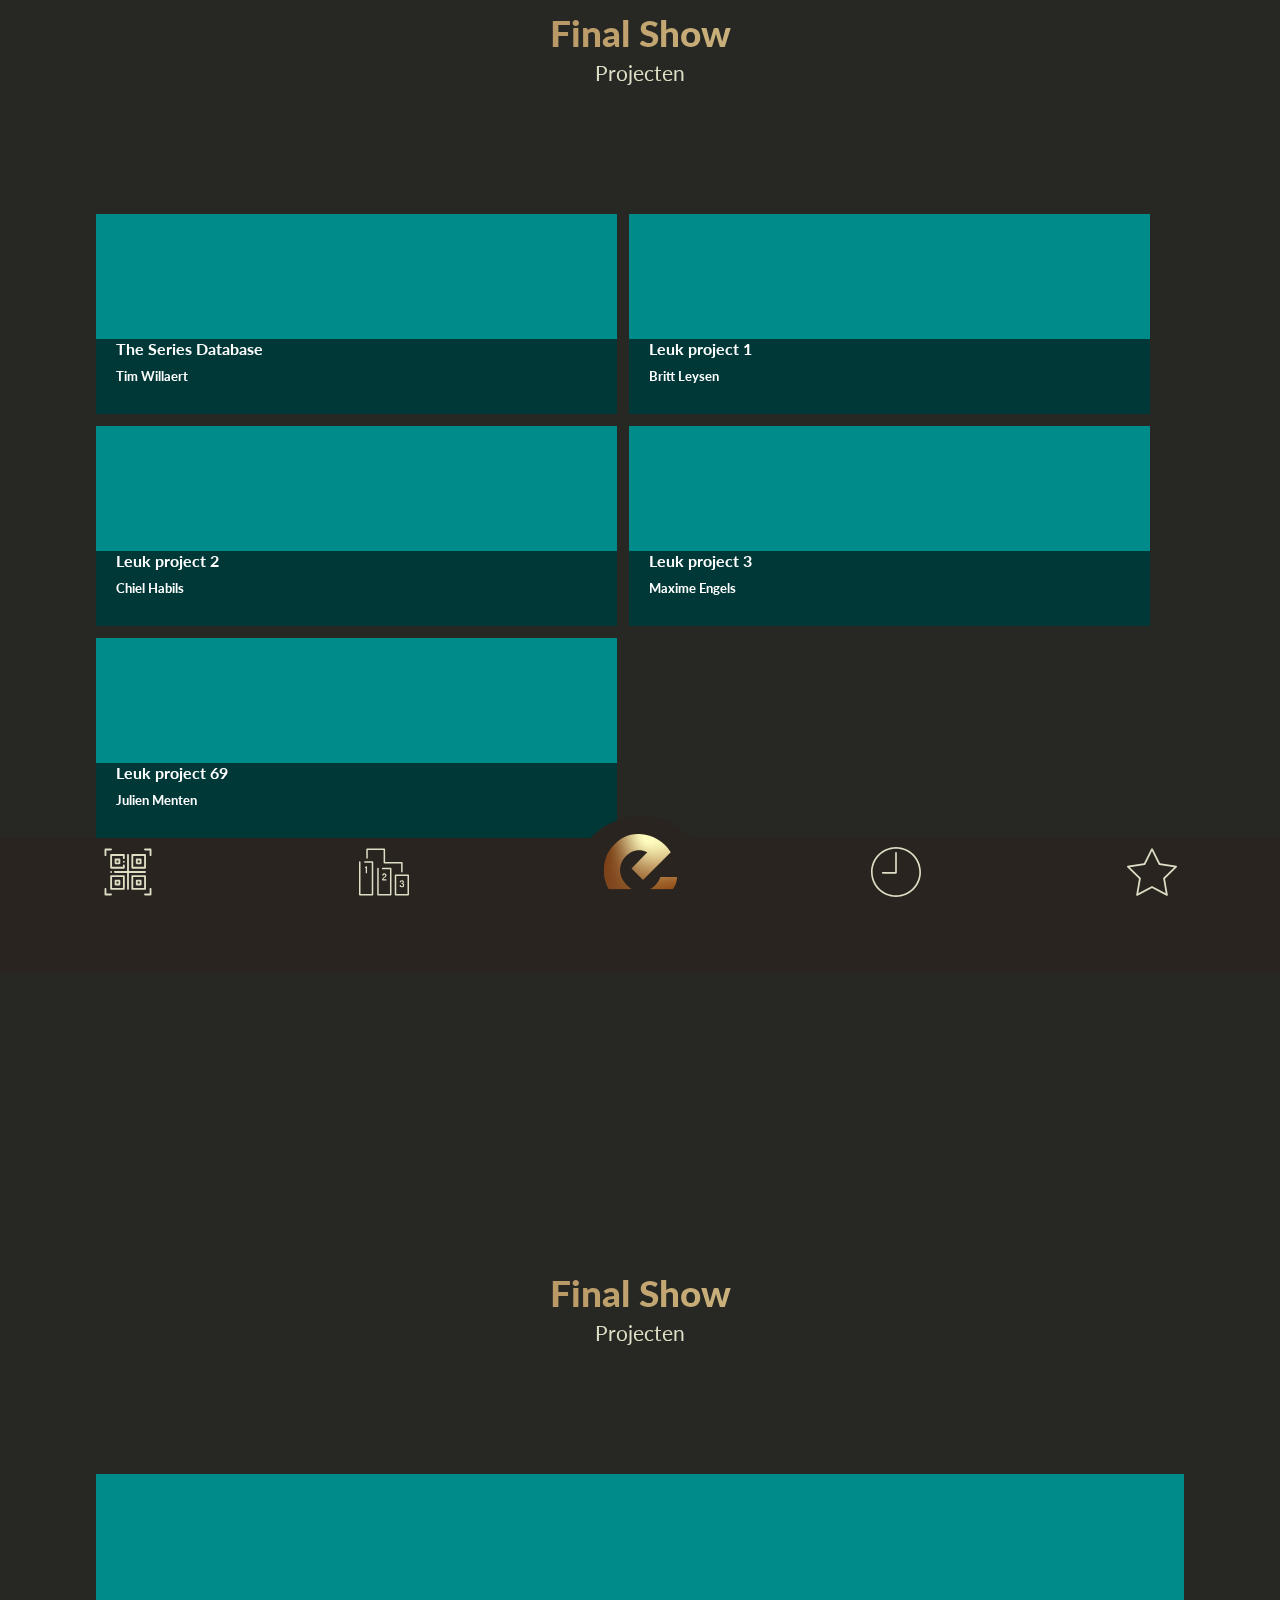
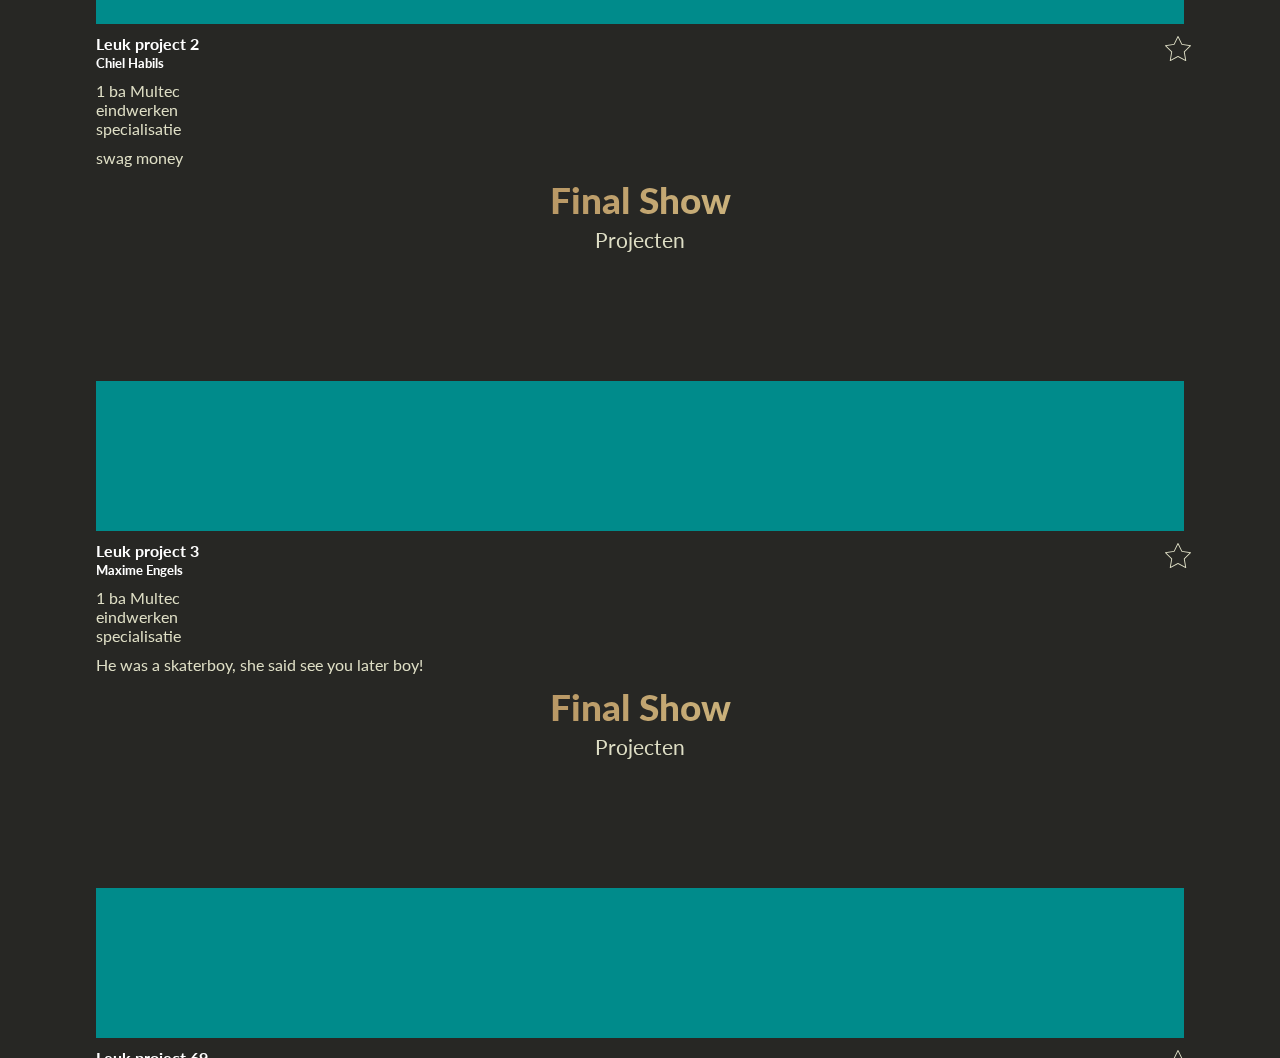
==== commit 2c562983: "nog niet werkende qr-scanner, rip mij" ====
--- a/integration/www/index.html
+++ b/integration/www/index.html
@@ -103,7 +103,7 @@
                             </svg>
                         </a>
                     </li>
-                    <li id="favpage">
+                    <li>
                         <a href="favorites.html">
                             <svg version="1.1" id="Capa_3" xmlns="http://www.w3.org/2000/svg" xmlns:xlink="http://www.w3.org/1999/xlink" x="0px" y="0px"
                                  viewBox="0 0 55.867 55.867" style="enable-background:new 0 0 55.867 55.867;" xml:space="preserve">
--- a/integration/www/css/stylesheet.css
+++ b/integration/www/css/stylesheet.css
@@ -1,3 +1,4 @@
+@import url("qrScanner.css");
 /*Julien Menten*/
 /* CSS Variabelen voor de verschillende elementen die vaak voorkomen in de app */
 :root{
@@ -8,7 +9,6 @@
     --paragraphs-color: #DEDEC5;
     --nav-icon-color: #DEDEC5;
     --nav-icon-active-color: #B58851;
-    --overlaytext-color: #F2F2D8;
 }
 * { /* Zuivere breedte hebben van HTML elementen */
     padding: 0;
@@ -32,13 +32,13 @@
     width: auto;
     text-align: center;
     margin-top: 10px;
-    text-align: center;
     font-weight: 900;
     font-size: 28pt;
 }
 h2{
     width: auto;
     text-align: center;
+    margin-top: 5px;
     color: white;
     font-weight: 400;
     font-size: 16pt;
@@ -86,7 +86,7 @@
     line-height: 7vh;	
 }
 nav svg{
-    height: 7vw;
+    height: 5vw;
     max-height: 50px;
     vertical-align: middle;
     fill: var(--nav-icon-color);
@@ -191,5 +191,4 @@
 }
 .detailcard h3, .detailcard h4{
     width: auto;
-}
-
+}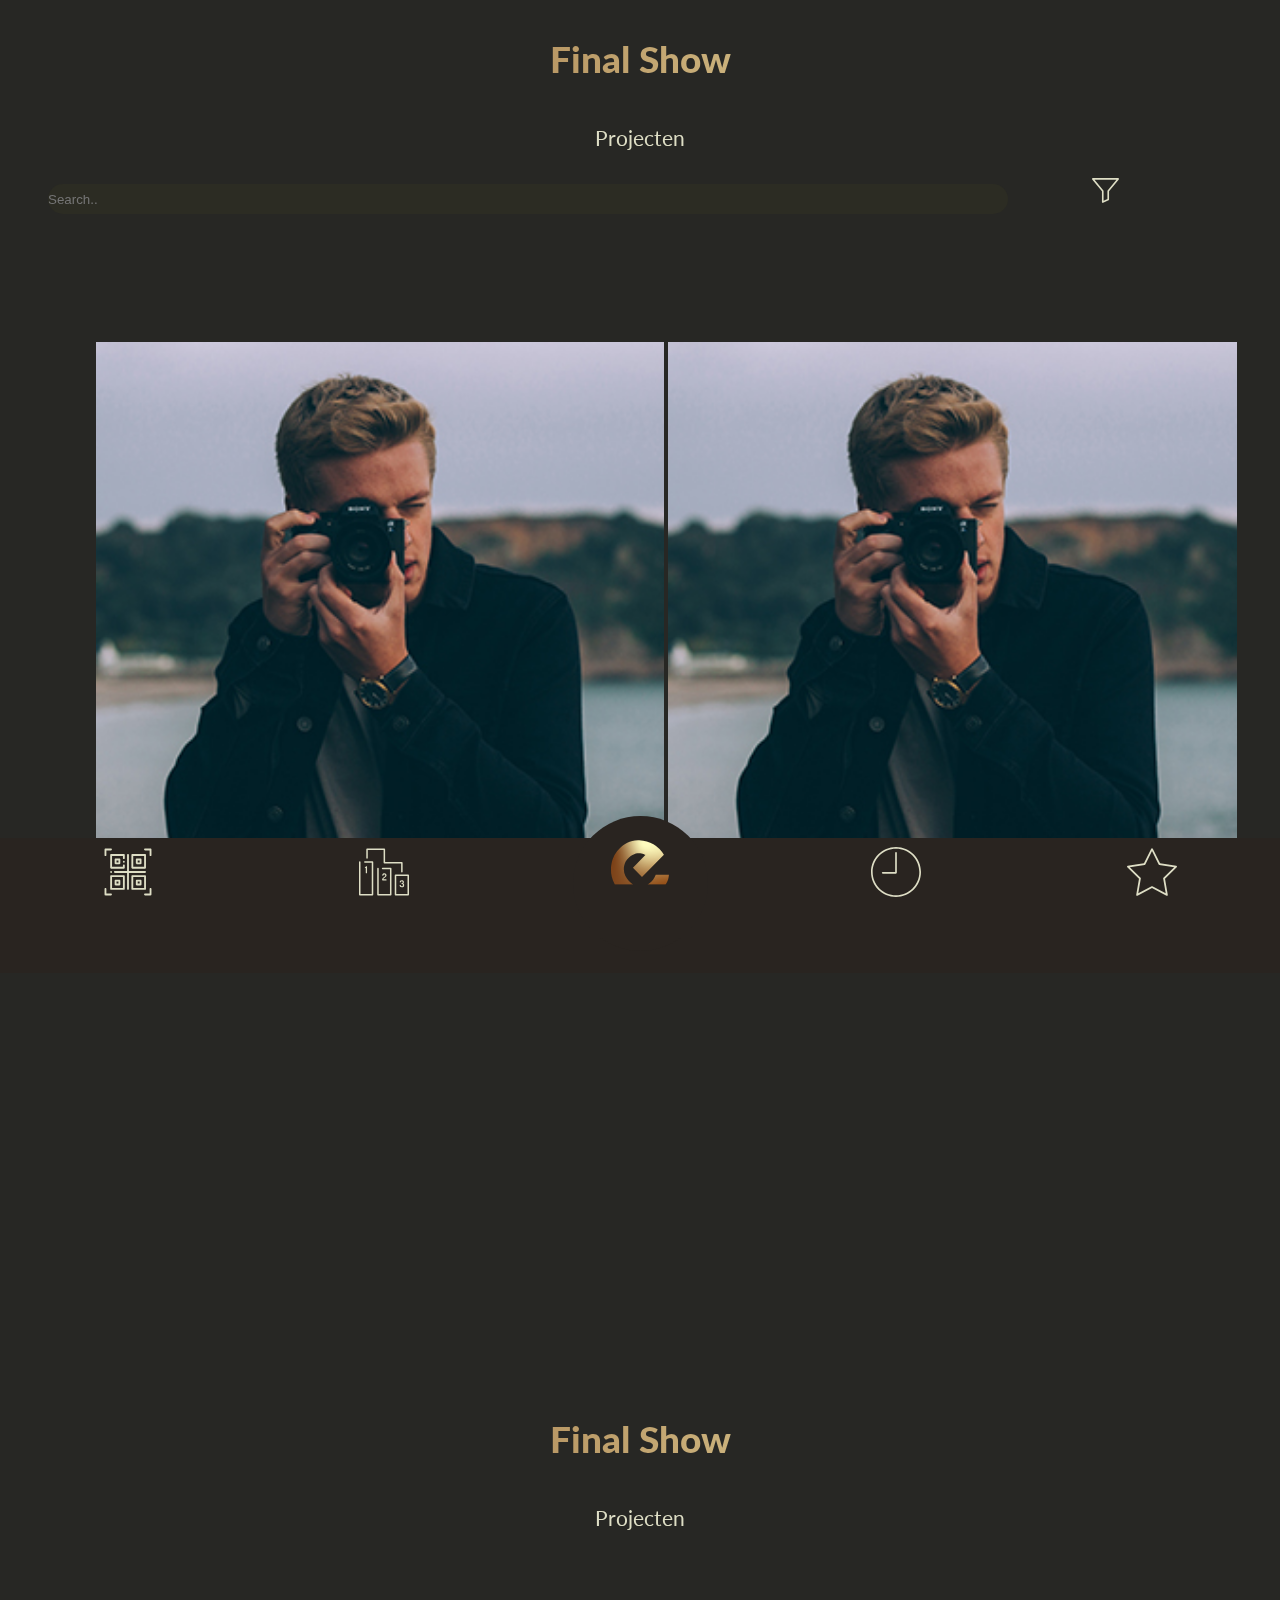
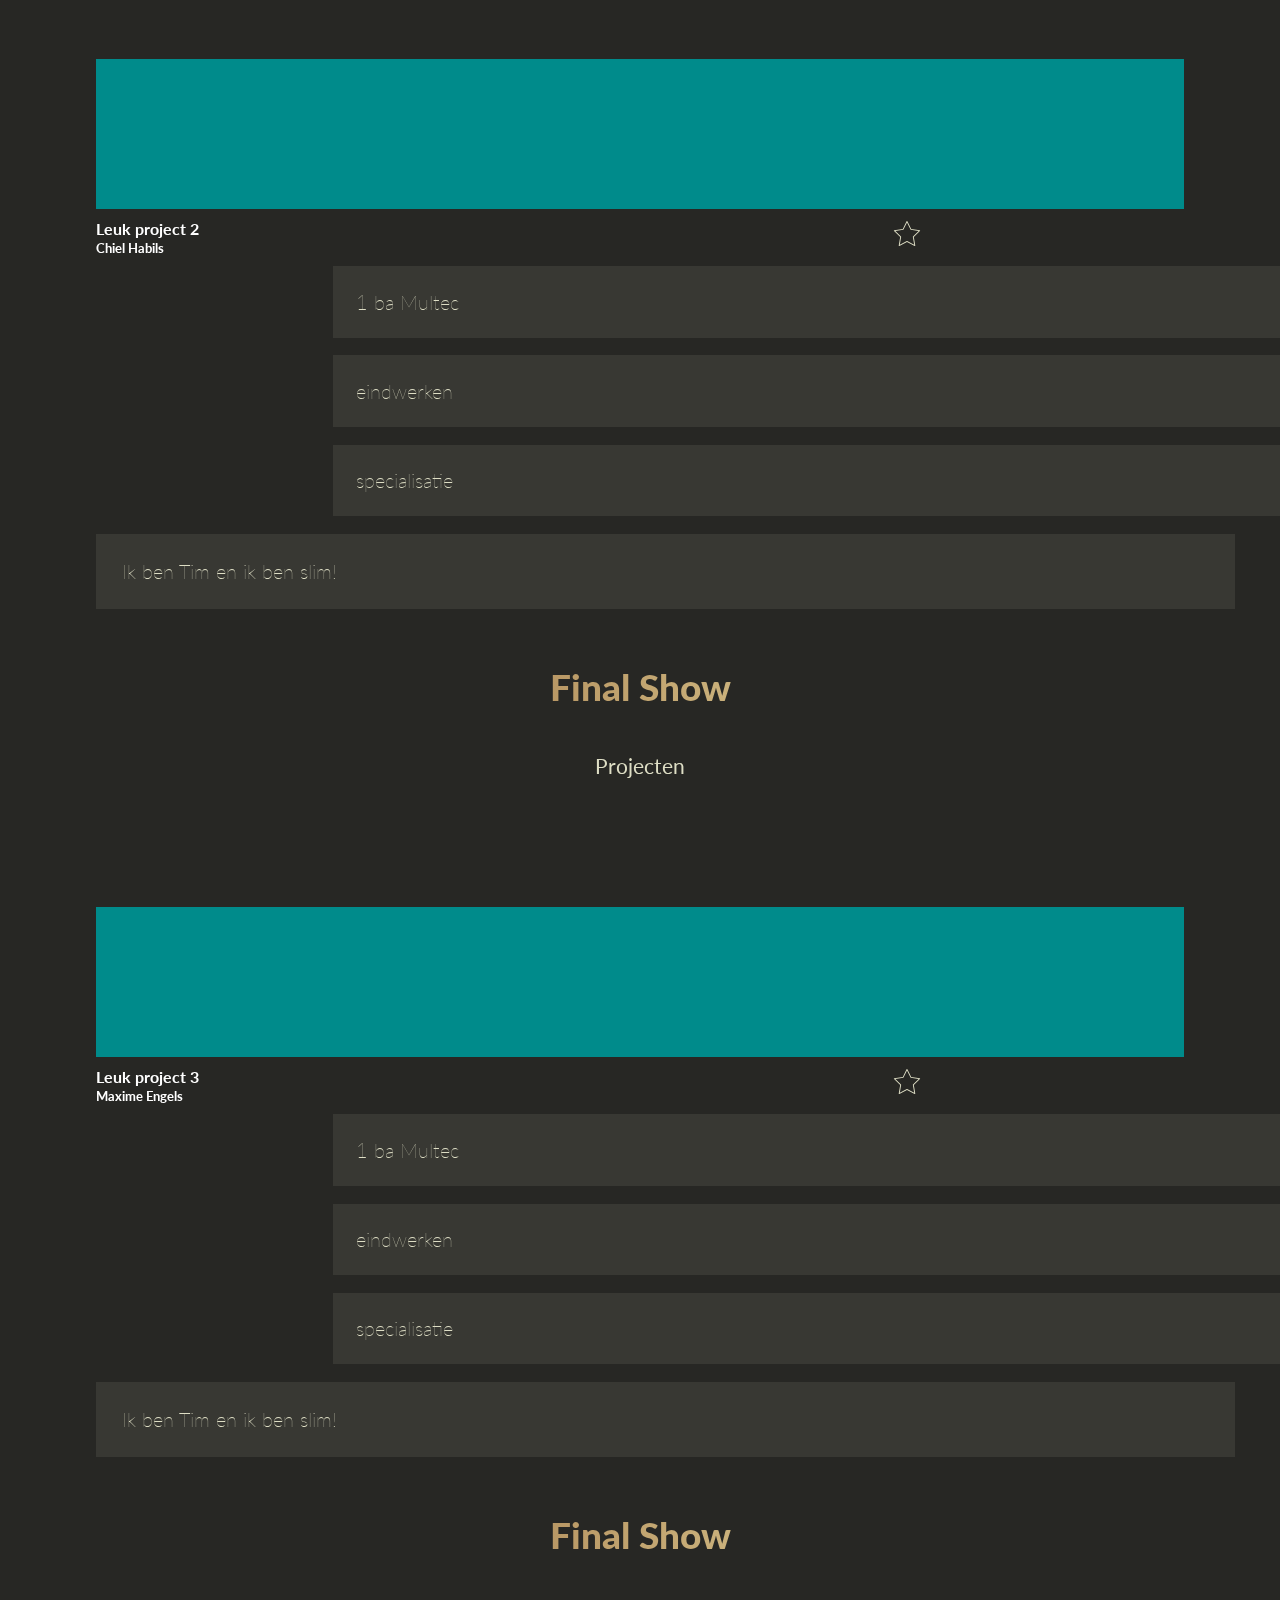
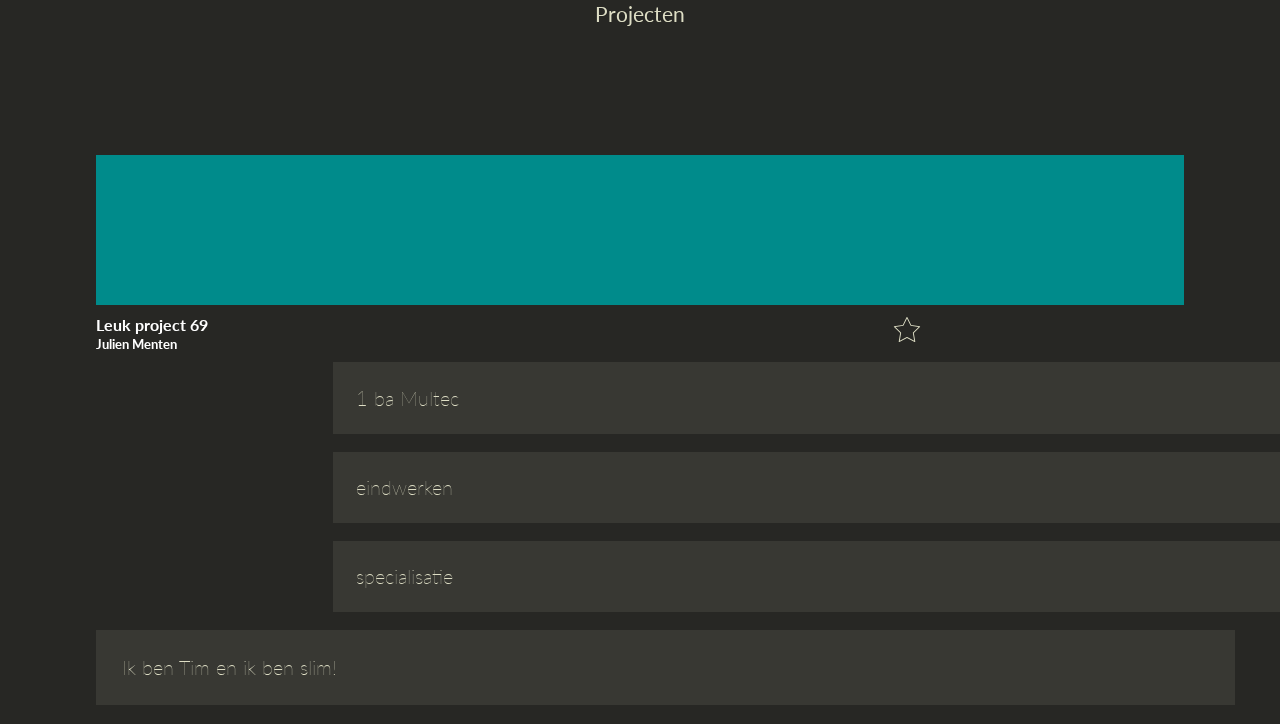
==== commit d0e0862c: "filter none + zoekbalk zonder icoon" ====
--- a/integration/www/index.html
+++ b/integration/www/index.html
@@ -10,7 +10,9 @@
 
         <script src="https://ajax.googleapis.com/ajax/libs/jquery/3.3.1/jquery.min.js"></script>
         <script src="js/script.js"></script>
+		
         <script src="js/dragend/dragend.js"></script><!--Bron: http://stereobit.github.io/dragend/ -->
+		<script src="js/filterBritt.js"></script>
     </head>
     <body>
         <div id="navigationBar">
@@ -128,11 +130,51 @@
                     <h1>Final Show</h1>
                     <h2>Projecten</h2>
                 </div>
-                <div id="searchfilter">
-                    
-                </div>
+<div id="searchTools">
+	<div id="searchfilter">
+     	<input id="searchBar" type="text" placeholder="Search..">
+    </div>
+				
+	<div id="trechterfilter">
+		<input type="image" name="filterButton" id="filterButton" alt="text" src="Images/Trechter.svg"/>
+	
+		<div id="accordion">
+			<h1 id="categorie">Categorieën</h1>
+				<div>
+					<p id="eindwerk" role="tab">Eindwerken</p>
+					<p role="tab">Integration: App</p>
+					<p role="tab">Integration: Web</p>
+					<p role="tab">categorie 4</p>
+					<p role="tab">categorie 5</p>
+				</div>
+		
+			<h1>Studierichting</h1>
+			<div>
+				<p role="tab">App &amp; Web</p>
+				<p role="tab">Art &amp; Tech</p>
+			</div>
+		
+			<h1>Studiejaar</h1>
+			<div>
+				<p role="tab">1 ba Multec</p>
+				<p role="tab">2 ba Multec</p>
+				<p role="tab">3 ba Multec</p>
+			</div>
+		
+		</div>
+</div>
+	
+
+	
+	</div>
+                
                 <div id="afbeeldingen">
-                    
+                    <a href="#" id="firstImg"> <img src="Images/Project01.013.jpg" alt=""></a>
+					<a href="#"> <img src="Images/Project01.013.jpg" alt=""></a>
+					<a href="#"> <img src="Images/Project01.013.jpg" alt=""></a>
+					<a href="#"> <img src="Images/Project01.013.jpg" alt=""></a>
+					<a href="#"> <img src="Images/Project01.013.jpg" alt=""></a>
+					<a href="#"> <img src="Images/Project01.013.jpg" alt=""></a>
                 </div>
             </div>
         </div>
--- a/integration/www/css/stylesheet.css
+++ b/integration/www/css/stylesheet.css
@@ -1,4 +1,5 @@
 @import url("qrScanner.css");
+@import url("styleFilter.css");
 /*Julien Menten*/
 /* CSS Variabelen voor de verschillende elementen die vaak voorkomen in de app */
 :root{
@@ -9,6 +10,8 @@
     --paragraphs-color: #DEDEC5;
     --nav-icon-color: #DEDEC5;
     --nav-icon-active-color: #B58851;
+	--search-bar-color: #2C2C23;
+	--search-bar-border-color: #383833;
 }
 * { /* Zuivere breedte hebben van HTML elementen */
     padding: 0;
@@ -47,6 +50,27 @@
 p{
     color: var(--paragraphs-color);
 }
+
+/**********************************************
+Stijl zoekbalk
+**********************************************/
+#searchBar{
+	background-color: var(--search-bar-color);
+	border-color: var(--search-bar-border-color);
+	border-radius: 30px;
+	height: 30px;
+	width: 100%;
+	margin-left: 5%;
+	margin-top: 2%;
+	display: block;
+}
+
+#searchfilter{
+	width: 75%;
+	display: inline-block;
+}
+
+
 /**********************************************
 Stijl van navigatiebalk
 **********************************************/
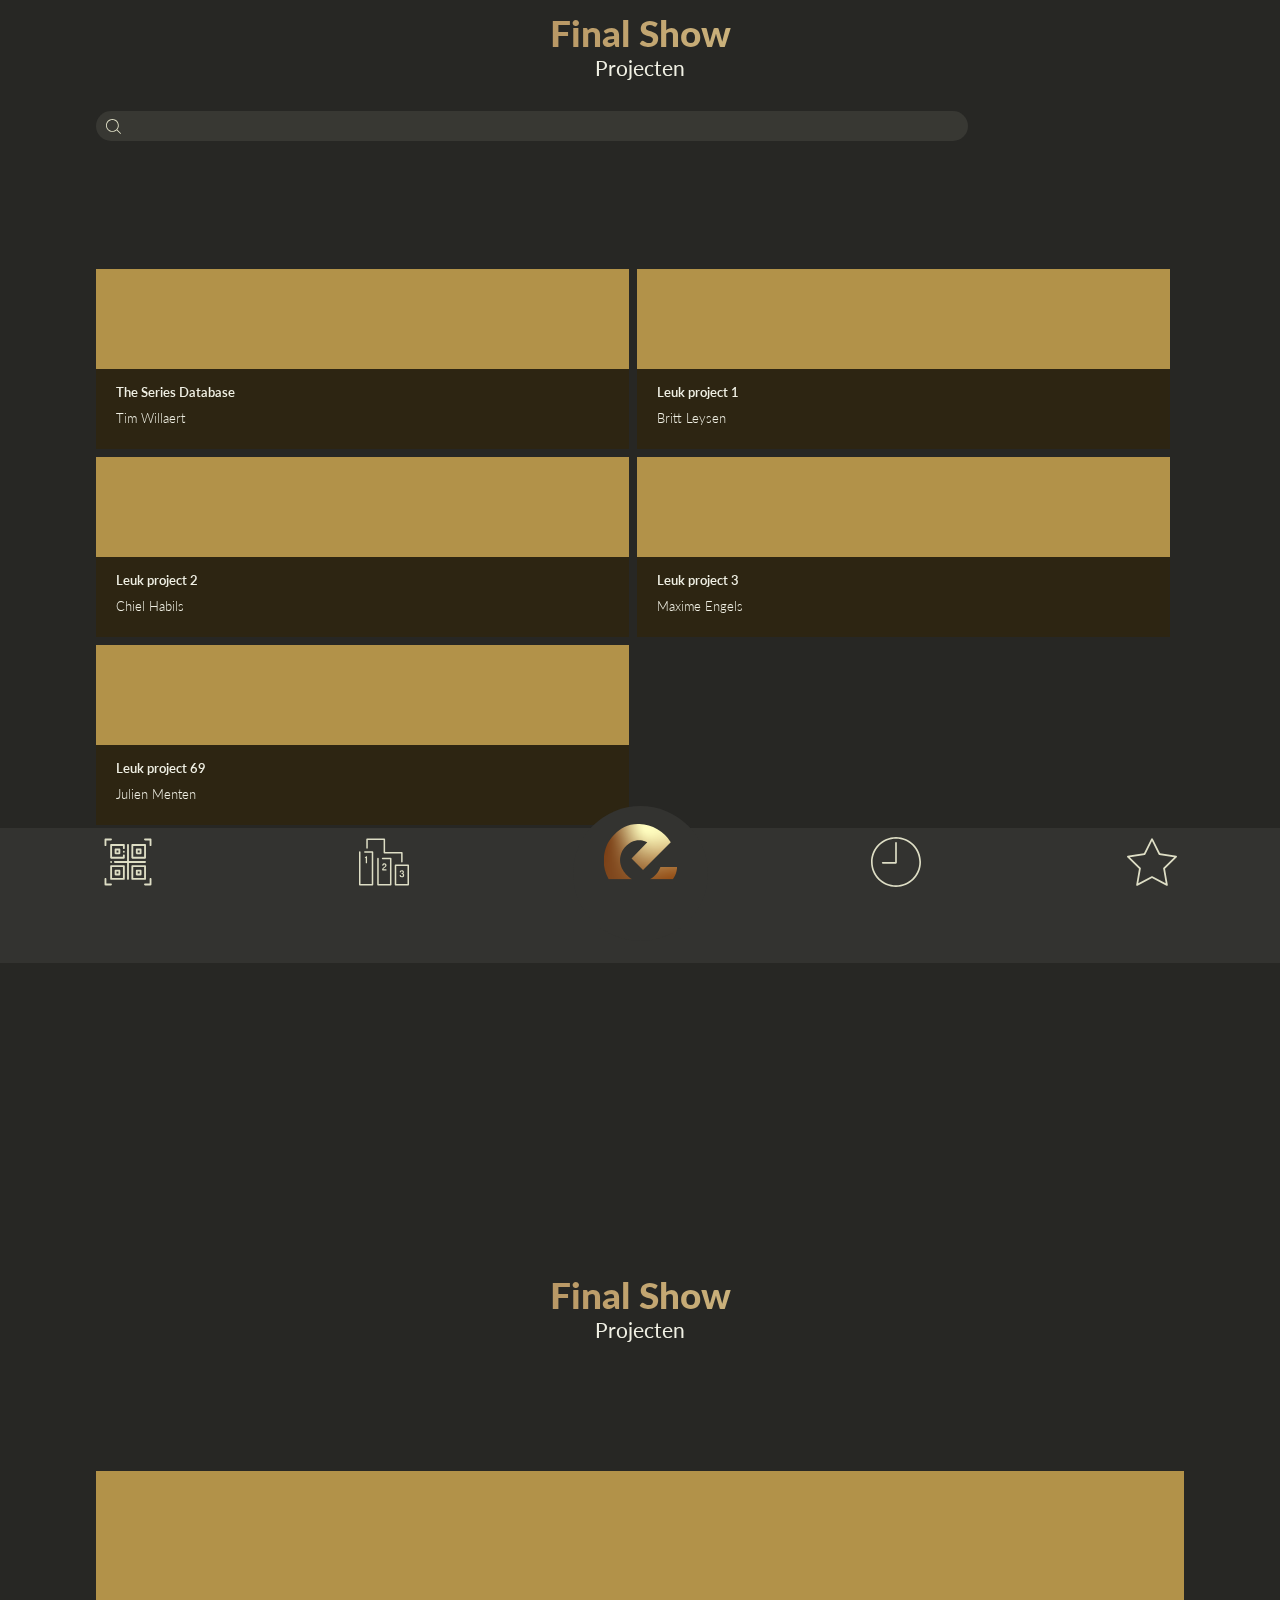
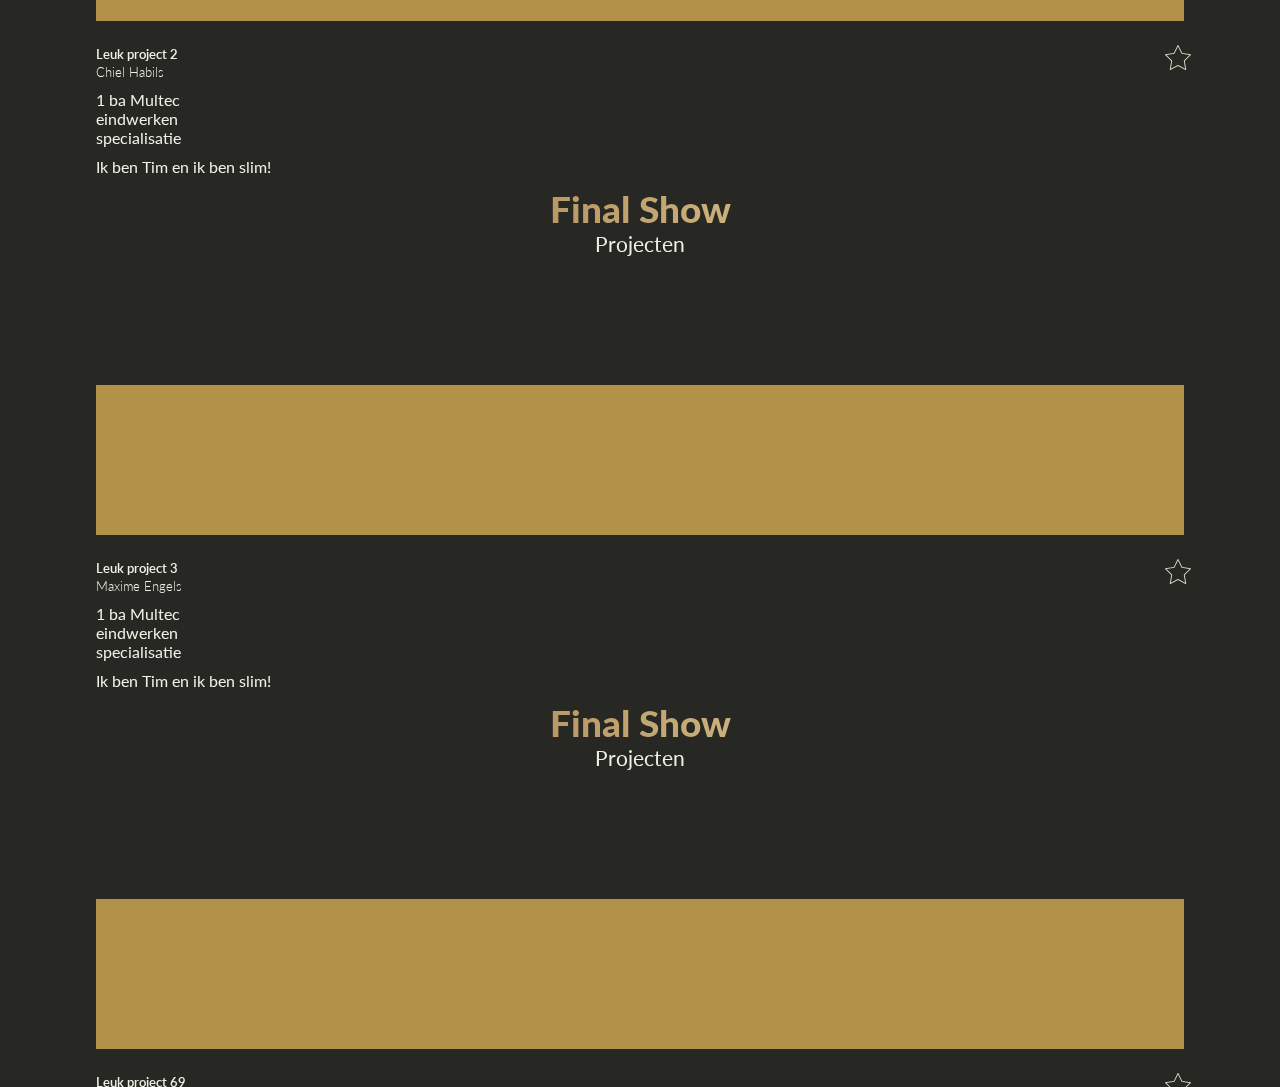
==== commit 9cde0f8d: "Search bar" ====
--- a/integration/www/index.html
+++ b/integration/www/index.html
@@ -10,9 +10,8 @@
 
         <script src="https://ajax.googleapis.com/ajax/libs/jquery/3.3.1/jquery.min.js"></script>
         <script src="js/script.js"></script>
-		
-        <script src="js/dragend/dragend.js"></script><!--Bron: http://stereobit.github.io/dragend/ -->
-		<script src="js/filterBritt.js"></script>
+        <script src="js/search.js"></script>
+        <script src="js/dragend/dragend.js"></script>
     </head>
     <body>
         <div id="navigationBar">
@@ -105,7 +104,7 @@
                             </svg>
                         </a>
                     </li>
-                    <li>
+                    <li id="favpage">
                         <a href="favorites.html">
                             <svg version="1.1" id="Capa_3" xmlns="http://www.w3.org/2000/svg" xmlns:xlink="http://www.w3.org/1999/xlink" x="0px" y="0px"
                                  viewBox="0 0 55.867 55.867" style="enable-background:new 0 0 55.867 55.867;" xml:space="preserve">
@@ -125,56 +124,16 @@
             </nav>
         </div>
         <div id="pages">
-            <div class="dragend-page" >
+            <div class="dragend-page" id="homepage">
                 <div id="header">
                     <h1>Final Show</h1>
                     <h2>Projecten</h2>
                 </div>
-<div id="searchTools">
-	<div id="searchfilter">
-     	<input id="searchBar" type="text" placeholder="Search..">
-    </div>
-				
-	<div id="trechterfilter">
-		<input type="image" name="filterButton" id="filterButton" alt="text" src="Images/Trechter.svg"/>
-	
-		<div id="accordion">
-			<h1 id="categorie">Categorieën</h1>
-				<div>
-					<p id="eindwerk" role="tab">Eindwerken</p>
-					<p role="tab">Integration: App</p>
-					<p role="tab">Integration: Web</p>
-					<p role="tab">categorie 4</p>
-					<p role="tab">categorie 5</p>
-				</div>
-		
-			<h1>Studierichting</h1>
-			<div>
-				<p role="tab">App &amp; Web</p>
-				<p role="tab">Art &amp; Tech</p>
-			</div>
-		
-			<h1>Studiejaar</h1>
-			<div>
-				<p role="tab">1 ba Multec</p>
-				<p role="tab">2 ba Multec</p>
-				<p role="tab">3 ba Multec</p>
-			</div>
-		
-		</div>
-</div>
-	
-
-	
-	</div>
-                
+                <div id="searchfilter">
+                    <input id="search" type="text">
+                </div>
                 <div id="afbeeldingen">
-                    <a href="#" id="firstImg"> <img src="Images/Project01.013.jpg" alt=""></a>
-					<a href="#"> <img src="Images/Project01.013.jpg" alt=""></a>
-					<a href="#"> <img src="Images/Project01.013.jpg" alt=""></a>
-					<a href="#"> <img src="Images/Project01.013.jpg" alt=""></a>
-					<a href="#"> <img src="Images/Project01.013.jpg" alt=""></a>
-					<a href="#"> <img src="Images/Project01.013.jpg" alt=""></a>
+                    
                 </div>
             </div>
         </div>
--- a/integration/www/css/stylesheet.css
+++ b/integration/www/css/stylesheet.css
@@ -1,17 +1,14 @@
-@import url("qrScanner.css");
-@import url("styleFilter.css");
 /*Julien Menten*/
 /* CSS Variabelen voor de verschillende elementen die vaak voorkomen in de app */
 :root{
     --bg-color: #272724;
     --titles-color: linear-gradient(to left, #fffdbf, #844c21);
     --subtitles-color: ;
-    --nav-bg: #292420;
-    --paragraphs-color: #DEDEC5;
+    --nav-bg: #333330;
+    --paragraphs-color: #F0F0E4;
     --nav-icon-color: #DEDEC5;
     --nav-icon-active-color: #B58851;
-	--search-bar-color: #2C2C23;
-	--search-bar-border-color: #383833;
+    --overlaytext-color: #F0F0E4;
 }
 * { /* Zuivere breedte hebben van HTML elementen */
     padding: 0;
@@ -35,42 +32,34 @@
     width: auto;
     text-align: center;
     margin-top: 10px;
+    text-align: center;
     font-weight: 900;
     font-size: 28pt;
 }
 h2{
     width: auto;
     text-align: center;
-    margin-top: 5px;
     color: white;
     font-weight: 400;
     font-size: 16pt;
-    color: #DEDEC5;
-}
+    color: var(--paragraphs-color);
+}
+
+h3 {
+    font-weight: 600;
+    font-size: 0.9em;
+    color: var(--paragraphs-color);
+}
+
+h4 {
+    font-weight: 300;
+    font-size: 0.9em;
+    color: var(--paragraphs-color);
+}
+
 p{
     color: var(--paragraphs-color);
 }
-
-/**********************************************
-Stijl zoekbalk
-**********************************************/
-#searchBar{
-	background-color: var(--search-bar-color);
-	border-color: var(--search-bar-border-color);
-	border-radius: 30px;
-	height: 30px;
-	width: 100%;
-	margin-left: 5%;
-	margin-top: 2%;
-	display: block;
-}
-
-#searchfilter{
-	width: 75%;
-	display: inline-block;
-}
-
-
 /**********************************************
 Stijl van navigatiebalk
 **********************************************/
@@ -81,6 +70,7 @@
     height: 7vh;
     max-height: 70px;
     z-index: 99999;
+    padding-bottom: 10px;
 }
 nav{
     display: table;
@@ -110,7 +100,7 @@
     line-height: 7vh;	
 }
 nav svg{
-    height: 5vw;
+    height: 7vw;
     max-height: 50px;
     vertical-align: middle;
     fill: var(--nav-icon-color);
@@ -153,39 +143,43 @@
 #afbeeldingen{
     margin-left: 7.5%;
     margin-top: 10%;
+    margin-bottom: 15%;
 }
 
 .card{
     color: white;
-    margin-top: 125px;
-    height: 75px;
-    background-color: rgba(0, 0, 0, 0.6);
+    margin-top: 100px;
+    height: 80px;
+    background-color: rgba(0, 0, 0, 0.75);
+    overflow: hidden;
 }
 
 .card h3, .card h4{
     margin-left: 20px;
+    color: var(--overlaytext-color);
 }
 
 .card h3, .detailcard h3{
-    font-size: 12pt;
+    font-size: 10pt;
     margin-bottom: 0px;
+    padding-top: 15px;
 }
 .card h4, .detailcard h4{
     margin-top: 10px;
     font-size: 10pt;
 }
 .projectfoto{
-    width: 44%;
-    height: 200px;
+    width: 45%;
+    height: 180px;
     display: inline-block;
-    background-color: darkcyan;
-    margin-bottom: 12px;
-    margin-right: 12px;
+    background-color: #B29249;
+    margin-bottom: 8px;
+    margin-right: 8px;
 }
 .detailbanner{
     width: 85%;
     height: 150px;
-    background-color: darkcyan;
+    background-color: #B29249;
     margin-left: 7.5%;
     margin-top: 10%;
 }
@@ -215,4 +209,25 @@
 }
 .detailcard h3, .detailcard h4{
     width: auto;
+}
+
+/**********************************************
+Stijl voor de searchbar
+**********************************************/
+#searchfilter{
+    width: 65%;
+    margin-left: 7.5%;
+    margin-top: 30px;
+}
+input[type=text]{
+    background-color: #383833;
+    width: 100%;
+    height: 30px;
+    border-radius: 50px;
+    background-image: url(../assets/search.svg);
+    background-repeat: no-repeat;
+    background-size: 15px;
+    background-position: 10px center;
+    color: #DEDEC5;
+    padding-left: 40px;
 }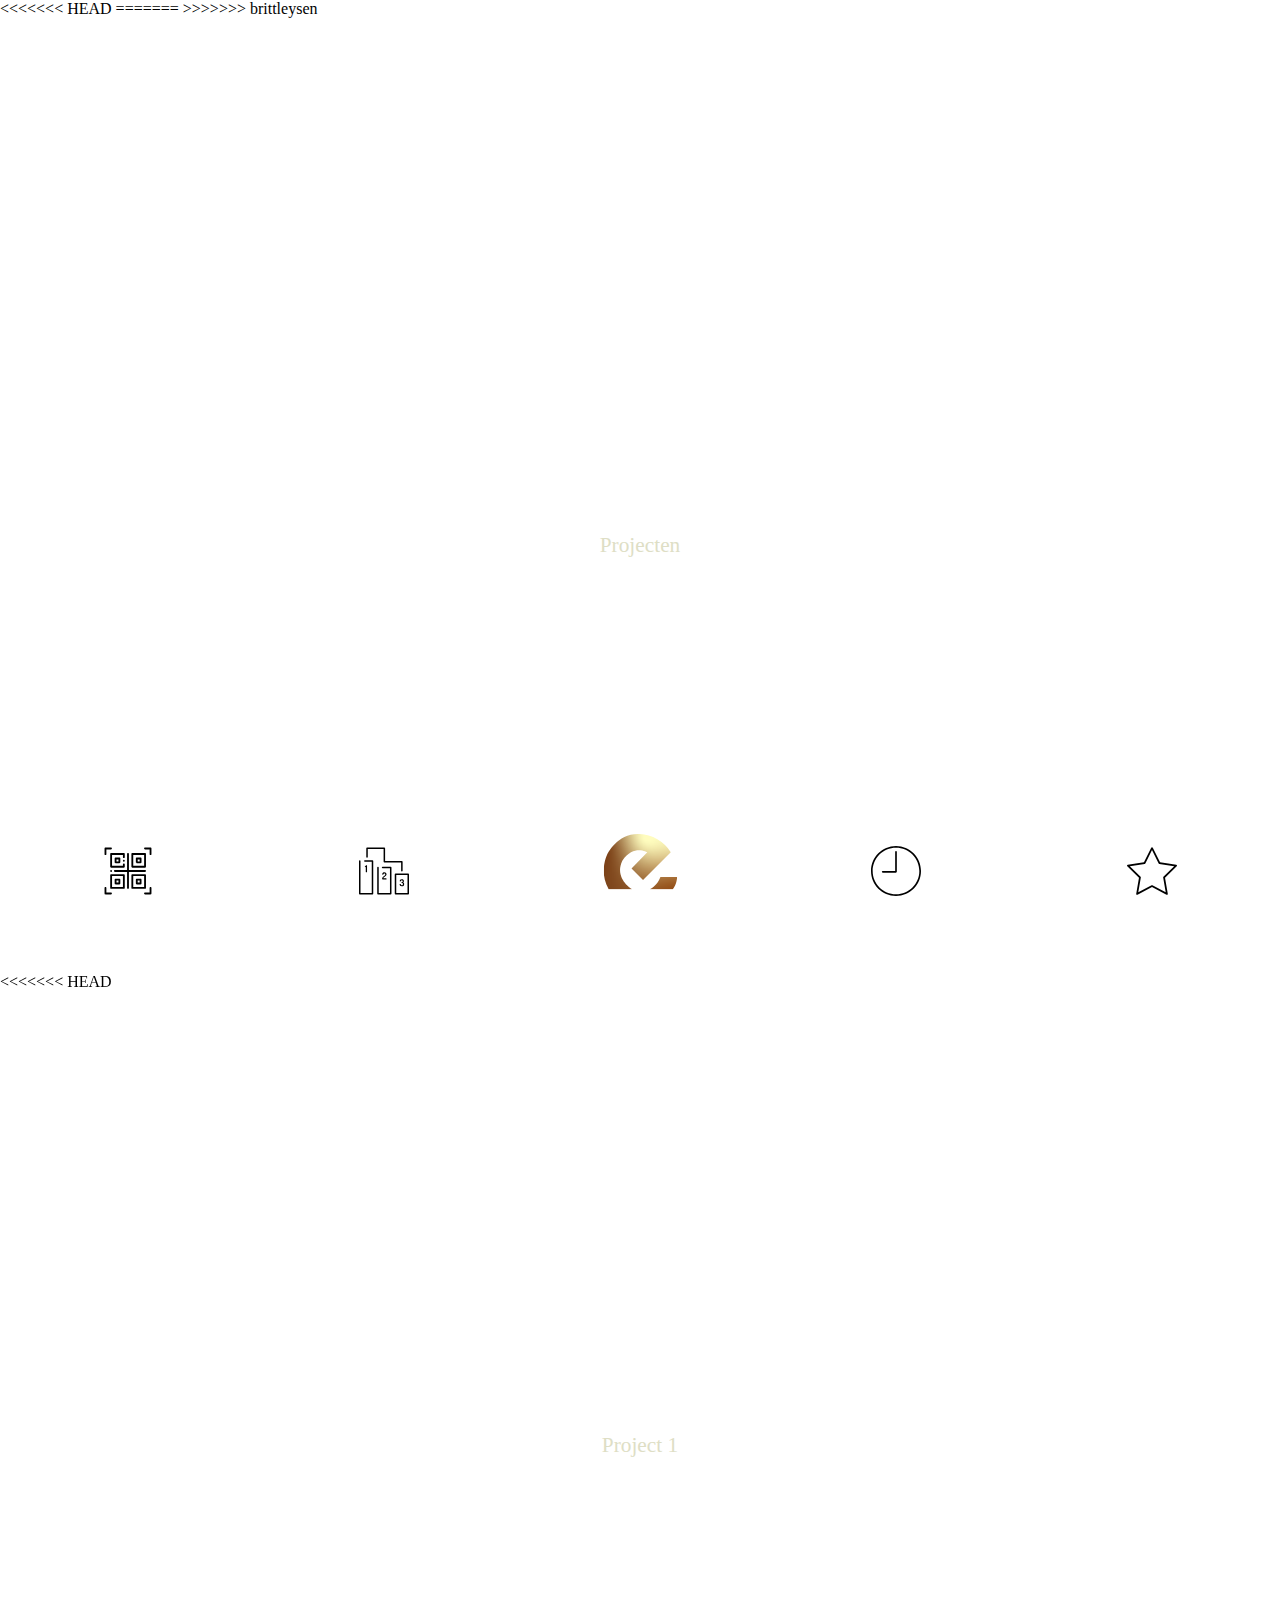
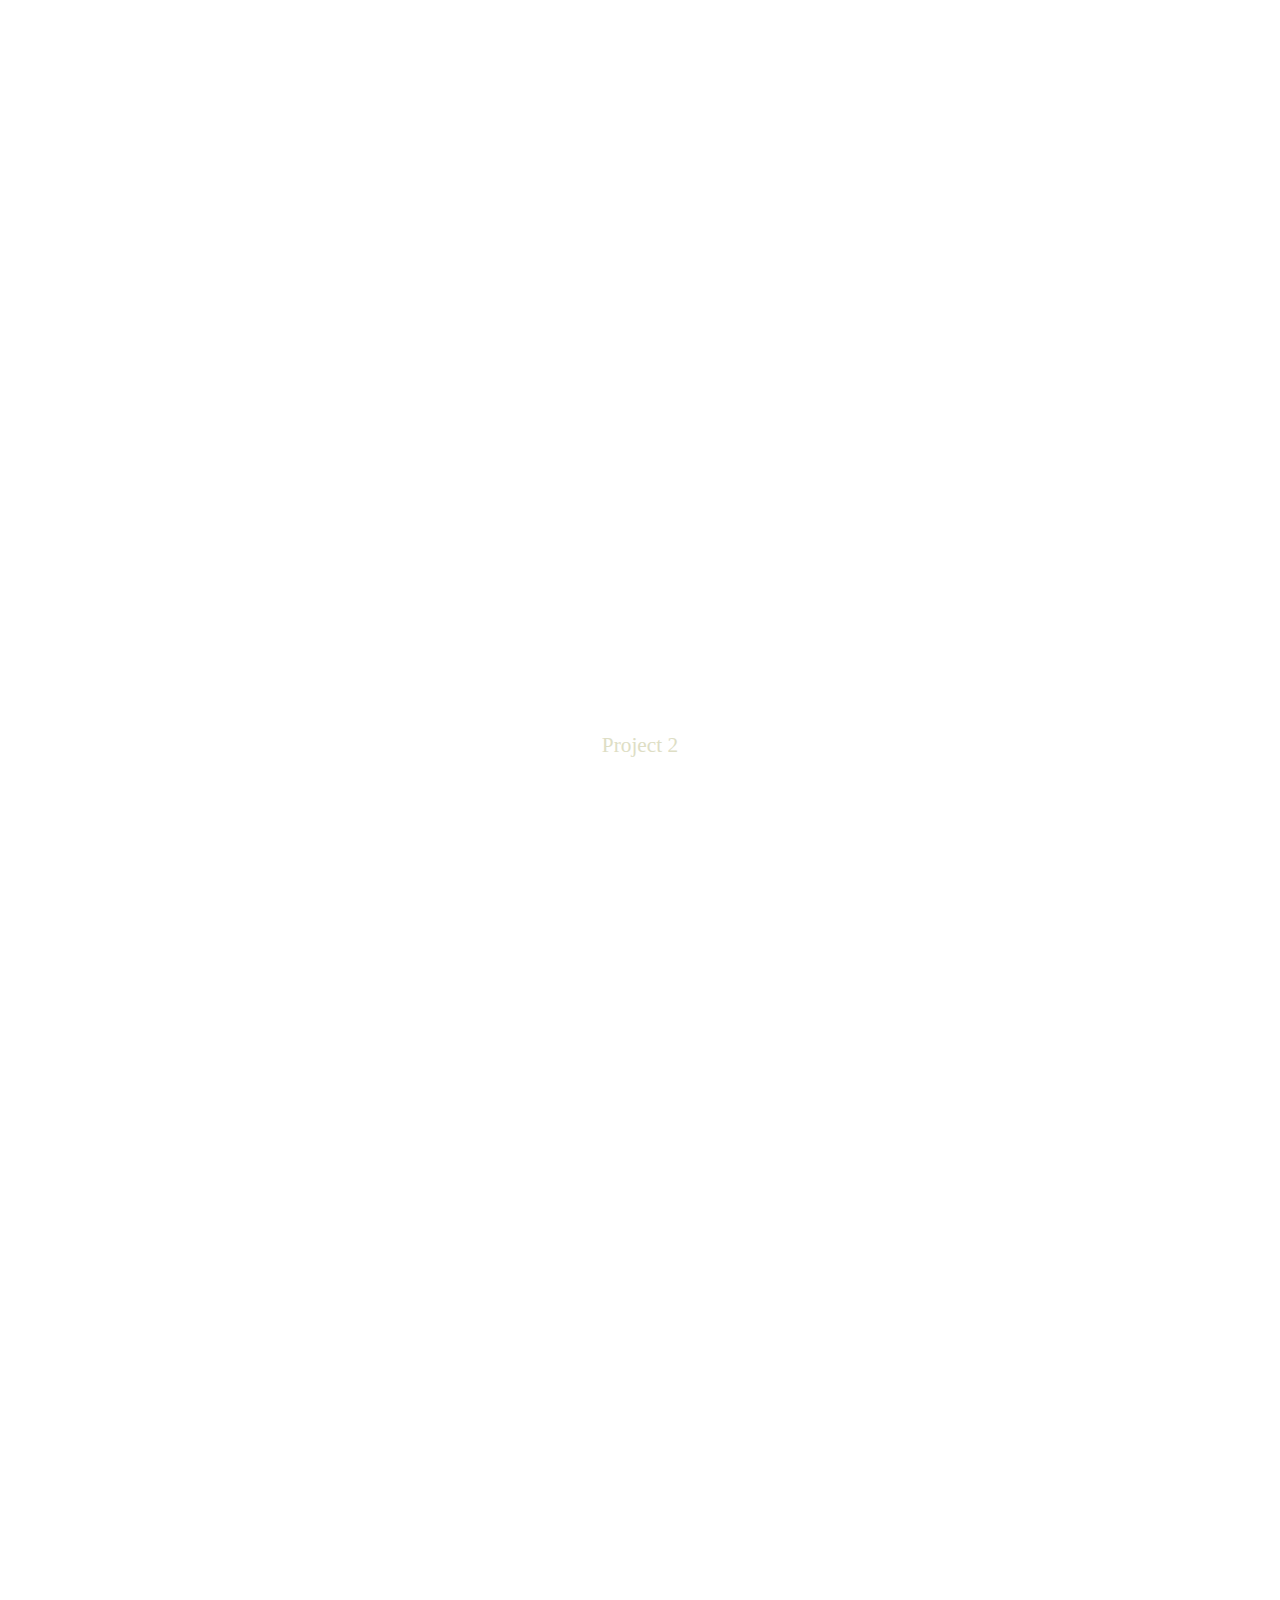
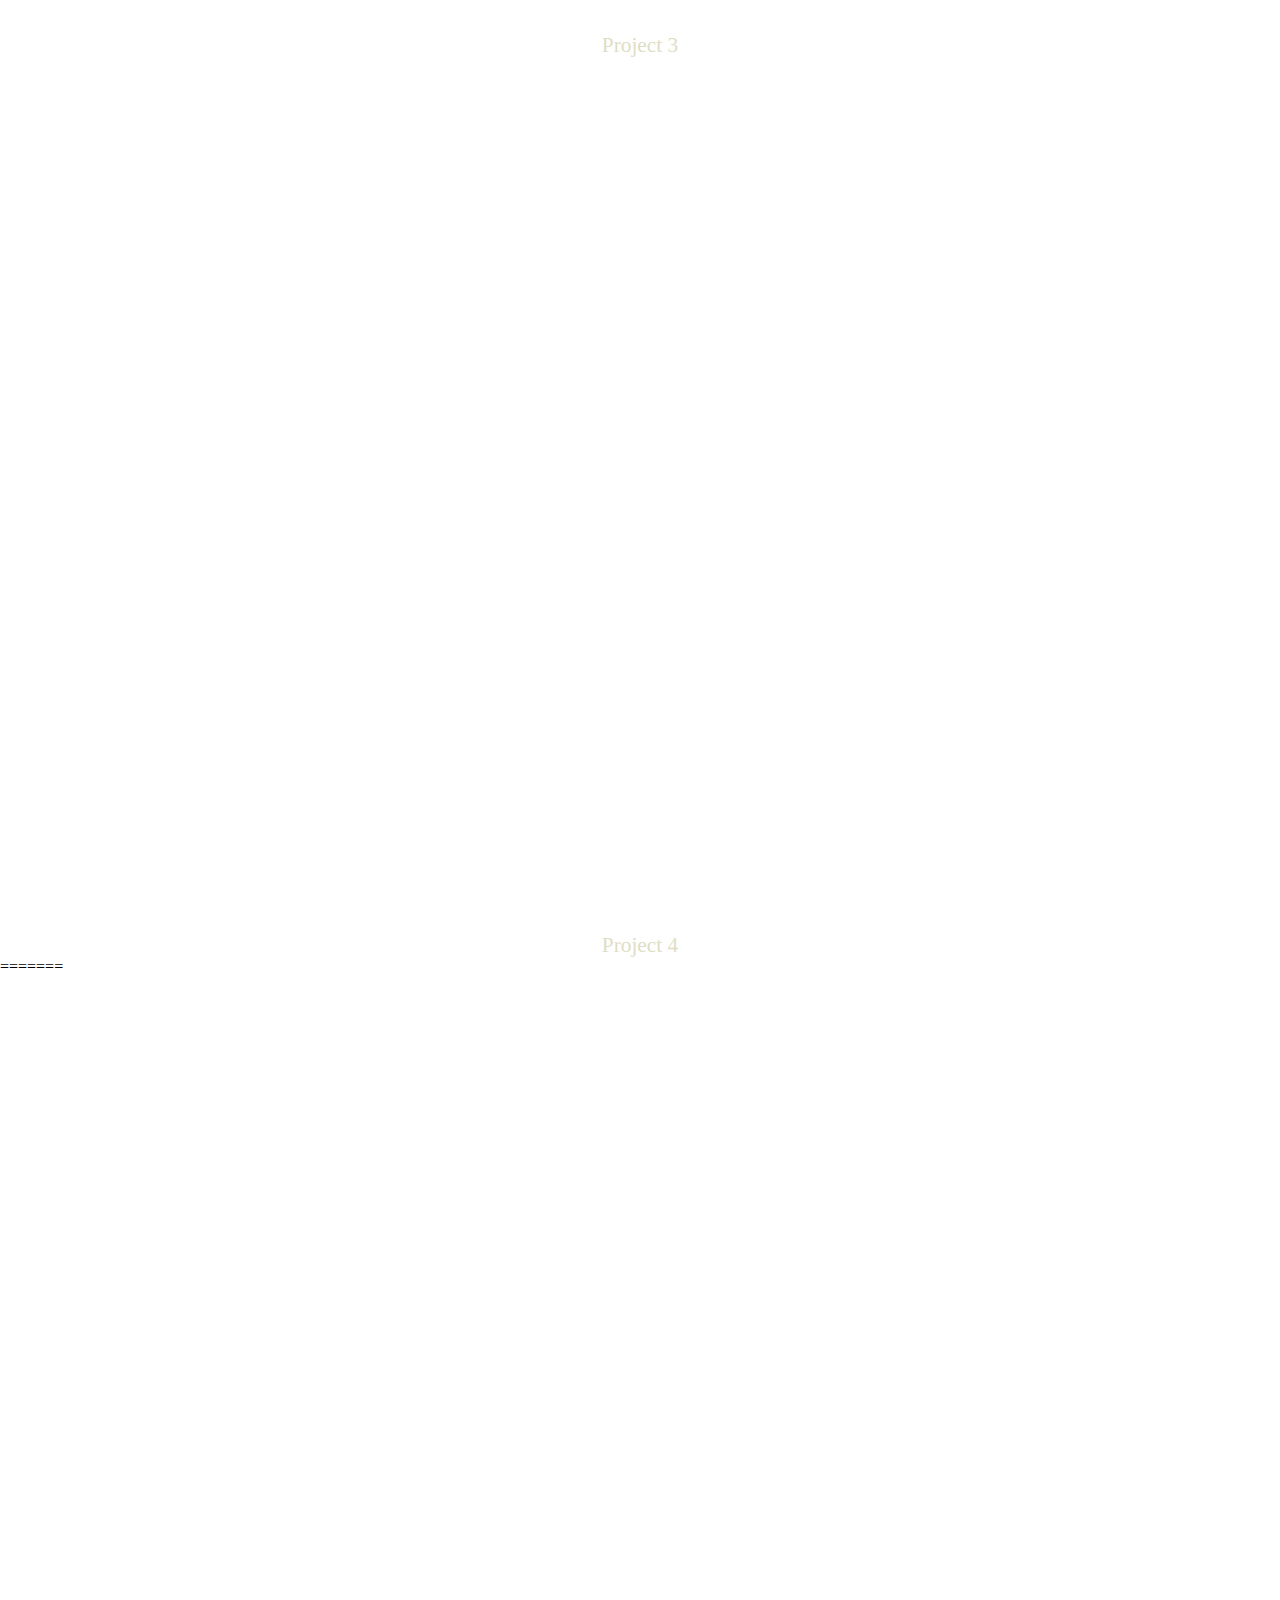
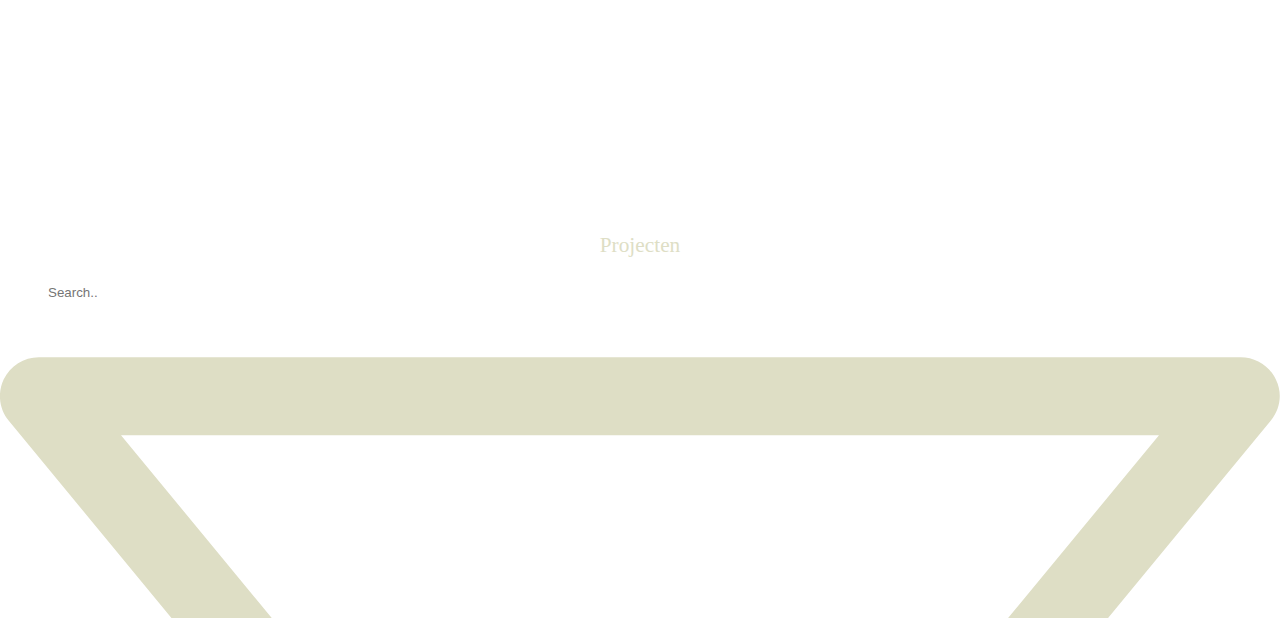
==== commit 04dea6a5: "wtf gebeurt er" ====
--- a/integration/www/index.html
+++ b/integration/www/index.html
@@ -10,8 +10,13 @@
 
         <script src="https://ajax.googleapis.com/ajax/libs/jquery/3.3.1/jquery.min.js"></script>
         <script src="js/script.js"></script>
-        <script src="js/search.js"></script>
-        <script src="js/dragend/dragend.js"></script>
+<<<<<<< HEAD
+        <script src="js/dragend/dragend.js"></script><!--Bron: http://stereobit.github.io/dragend/ -->
+=======
+		
+        <script src="js/dragend/dragend.js"></script><!--Bron: http://stereobit.github.io/dragend/ -->
+		<script src="js/filterBritt.js"></script>
+>>>>>>> brittleysen
     </head>
     <body>
         <div id="navigationBar">
@@ -104,7 +109,7 @@
                             </svg>
                         </a>
                     </li>
-                    <li id="favpage">
+                    <li>
                         <a href="favorites.html">
                             <svg version="1.1" id="Capa_3" xmlns="http://www.w3.org/2000/svg" xmlns:xlink="http://www.w3.org/1999/xlink" x="0px" y="0px"
                                  viewBox="0 0 55.867 55.867" style="enable-background:new 0 0 55.867 55.867;" xml:space="preserve">
@@ -122,19 +127,84 @@
                     </li>
                 </ul>
             </nav>
+<<<<<<< HEAD
+
         </div>
         <div id="pages">
-            <div class="dragend-page" id="homepage">
+            <div class="first dragend-page" >
+                <h1>Final Show</h1>
+                <h2>Projecten</h2>
+            </div>
+            <div class="dragend-page" >
+                <h1>Final Show</h1>
+                <h2>Project 1</h2>
+            </div>
+            <div class="middle dragend-page" >
+                <h1>Final Show</h1>
+                <h2>Project 2</h2>
+            </div>
+            <div class="dragend-page" >
+                <h1>Final Show</h1>
+                <h2>Project 3</h2>
+            </div>
+            <div class="last dragend-page">
+                <h1>Final Show</h1>
+                <h2>Project 4</h2>
+=======
+        </div>
+        <div id="pages">
+            <div class="dragend-page" >
                 <div id="header">
                     <h1>Final Show</h1>
                     <h2>Projecten</h2>
                 </div>
-                <div id="searchfilter">
-                    <input id="search" type="text">
+<div id="searchTools">
+	<div id="searchfilter">
+     	<input id="searchBar" type="text" placeholder="Search..">
+    </div>
+				
+	<div id="trechterfilter">
+		<input type="image" name="filterButton" id="filterButton" alt="text" src="Images/Trechter.svg"/>
+	
+		<div id="accordion">
+			<h1 id="categorie">Categorieën</h1>
+				<div>
+					<p id="eindwerk" role="tab">Eindwerken</p>
+					<p role="tab">Integration: App</p>
+					<p role="tab">Integration: Web</p>
+					<p role="tab">categorie 4</p>
+					<p role="tab">categorie 5</p>
+				</div>
+		
+			<h1>Studierichting</h1>
+			<div>
+				<p role="tab">App &amp; Web</p>
+				<p role="tab">Art &amp; Tech</p>
+			</div>
+		
+			<h1>Studiejaar</h1>
+			<div>
+				<p role="tab">1 ba Multec</p>
+				<p role="tab">2 ba Multec</p>
+				<p role="tab">3 ba Multec</p>
+			</div>
+		
+		</div>
+</div>
+	
+
+	
+	</div>
+                
+                <div id="afbeeldingen">
+                    <a href="#" id="firstImg"> <img src="Images/Project01.013.jpg" alt=""></a>
+					<a href="#"> <img src="Images/Project01.013.jpg" alt=""></a>
+					<a href="#"> <img src="Images/Project01.013.jpg" alt=""></a>
+					<a href="#"> <img src="Images/Project01.013.jpg" alt=""></a>
+					<a href="#"> <img src="Images/Project01.013.jpg" alt=""></a>
+					<a href="#"> <img src="Images/Project01.013.jpg" alt=""></a>
                 </div>
-                <div id="afbeeldingen">
-                    
-                </div>
+>>>>>>> brittleysen
             </div>
         </div>
     </body>
--- a/integration/www/css/stylesheet.css
+++ b/integration/www/css/stylesheet.css
@@ -1,24 +1,58 @@
+<<<<<<< HEAD
+/*Julien Menten*/
+/* CSS Variabelen voor de verschillende elementen die vaak voorkomen in de app */
+:root{
+	--bg-color: #272724;
+	--titles-color: linear-gradient(to left, #fffdbf, #844c21);
+	--subtitles-color: ;
+	--nav-bg: #292420;
+	--paragraphs-color: #DEDEC5;
+	--nav-icon-color: #DEDEC5;
+	--nav-icon-active-color: #B58851;
+}
+* { /* Zuivere breedte hebben van HTML elementen */
+      padding: 0;
+      margin: 0;
+      border: 0;
+=======
+@import url("qrScanner.css");
+@import url("styleFilter.css");
 /*Julien Menten*/
 /* CSS Variabelen voor de verschillende elementen die vaak voorkomen in de app */
 :root{
     --bg-color: #272724;
     --titles-color: linear-gradient(to left, #fffdbf, #844c21);
     --subtitles-color: ;
-    --nav-bg: #333330;
-    --paragraphs-color: #F0F0E4;
+    --nav-bg: #292420;
+    --paragraphs-color: #DEDEC5;
     --nav-icon-color: #DEDEC5;
     --nav-icon-active-color: #B58851;
-    --overlaytext-color: #F0F0E4;
+	--search-bar-color: #2C2C23;
+	--search-bar-border-color: #383833;
 }
 * { /* Zuivere breedte hebben van HTML elementen */
     padding: 0;
     margin: 0;
     border: 0;
+>>>>>>> brittleysen
 }
 /**********************************************
 Algemene stijlen voor voor html, body en text
 **********************************************/
 html{
+<<<<<<< HEAD
+	background-color: var(--bg-color);
+	min-width: 320px;
+	min-height: 500px;
+	max-width: 100vw;
+    font-family: 'Lato', sans-serif;
+}
+h1{
+	background: var(--titles-color);
+	-webkit-background-clip: text;
+ 	-webkit-text-fill-color: transparent;
+	width: auto;
+=======
     background-color: var(--bg-color);
     min-width: 320px;
     min-height: 500px;
@@ -30,36 +64,124 @@
     -webkit-background-clip: text;
     -webkit-text-fill-color: transparent;
     width: auto;
+>>>>>>> brittleysen
     text-align: center;
     margin-top: 10px;
-    text-align: center;
     font-weight: 900;
     font-size: 28pt;
 }
 h2{
     width: auto;
     text-align: center;
+    margin-top: 5px;
     color: white;
     font-weight: 400;
     font-size: 16pt;
+    color: #DEDEC5;
+}
+p{
+<<<<<<< HEAD
+	color: var(--paragraphs-color);
+}
+/**********************************************
+			Stijl van navigatiebalk
+**********************************************/
+#navigationBar{
+	position: fixed;
+	bottom: -1px;
+	width: 100%;
+	height: 7vh;
+	max-height: 70px;
+	z-index: 99999;
+}
+nav{
+	display: table;
+	width: 100%;
+	background-color: var(--nav-bg);
+	table-layout: fixed;
+ 	text-align: center;
+}
+nav ul{
+	padding: 0;
+	margin: 0;
+	text-align: center;
+	display: flex;
+	justify-content: space-around;
+	list-style-type: none;
+}
+nav ul li{
+	position: relative;
+	display: table-cell;
+	width: 100%;
+}
+nav a{
+	width: 100%;
+	height: 100%;
+	display: inline-block;
+	vertical-align: middle;
+	line-height: 7vh;	
+}
+nav svg{
+	height: 7vw;
+	max-height: 50px;
+	vertical-align: middle;
+	fill: var(--nav-icon-color);
+}
+/* EhB knop in midden van navigatie */
+#homeBtn{
+	position: relative;
+    top: -2.5vh;
+}
+#homeBtn img{
+	height: 9vh;
+    position: relative;
+    vertical-align: bottom;
+    padding-top: 1vh;
+	max-height: 9vh;
+}
+#homeBtn a{
+	vertical-align: top;
+	line-height: inherit;
+	width: 15vh;
+	height: 15vh;
+	background-color: var(--nav-bg);
+	border-radius: 50%;
+}
+
+.activePage svg{
+	fill: var(--nav-icon-active-color);
+}
+/**********************************************
+		Stijl voor de swipe paginas
+**********************************************/
+.dragend-page{
+	height: 100vh;
+	max-width: 100vw;
+ 	overflow-x: hidden;
+=======
     color: var(--paragraphs-color);
 }
 
-h3 {
-    font-weight: 600;
-    font-size: 0.9em;
-    color: var(--paragraphs-color);
-}
-
-h4 {
-    font-weight: 300;
-    font-size: 0.9em;
-    color: var(--paragraphs-color);
-}
-
-p{
-    color: var(--paragraphs-color);
-}
+/**********************************************
+Stijl zoekbalk
+**********************************************/
+#searchBar{
+	background-color: var(--search-bar-color);
+	border-color: var(--search-bar-border-color);
+	border-radius: 30px;
+	height: 30px;
+	width: 100%;
+	margin-left: 5%;
+	margin-top: 2%;
+	display: block;
+}
+
+#searchfilter{
+	width: 75%;
+	display: inline-block;
+}
+
+
 /**********************************************
 Stijl van navigatiebalk
 **********************************************/
@@ -70,7 +192,6 @@
     height: 7vh;
     max-height: 70px;
     z-index: 99999;
-    padding-bottom: 10px;
 }
 nav{
     display: table;
@@ -100,7 +221,7 @@
     line-height: 7vh;	
 }
 nav svg{
-    height: 7vw;
+    height: 5vw;
     max-height: 50px;
     vertical-align: middle;
     fill: var(--nav-icon-color);
@@ -143,43 +264,39 @@
 #afbeeldingen{
     margin-left: 7.5%;
     margin-top: 10%;
-    margin-bottom: 15%;
 }
 
 .card{
     color: white;
-    margin-top: 100px;
-    height: 80px;
-    background-color: rgba(0, 0, 0, 0.75);
-    overflow: hidden;
+    margin-top: 125px;
+    height: 75px;
+    background-color: rgba(0, 0, 0, 0.6);
 }
 
 .card h3, .card h4{
     margin-left: 20px;
-    color: var(--overlaytext-color);
 }
 
 .card h3, .detailcard h3{
+    font-size: 12pt;
+    margin-bottom: 0px;
+}
+.card h4, .detailcard h4{
+    margin-top: 10px;
     font-size: 10pt;
-    margin-bottom: 0px;
-    padding-top: 15px;
-}
-.card h4, .detailcard h4{
-    margin-top: 10px;
-    font-size: 10pt;
 }
 .projectfoto{
-    width: 45%;
-    height: 180px;
+    width: 44%;
+    height: 200px;
     display: inline-block;
-    background-color: #B29249;
-    margin-bottom: 8px;
-    margin-right: 8px;
+    background-color: darkcyan;
+    margin-bottom: 12px;
+    margin-right: 12px;
 }
 .detailbanner{
     width: 85%;
     height: 150px;
-    background-color: #B29249;
+    background-color: darkcyan;
     margin-left: 7.5%;
     margin-top: 10%;
 }
@@ -209,25 +326,5 @@
 }
 .detailcard h3, .detailcard h4{
     width: auto;
-}
-
-/**********************************************
-Stijl voor de searchbar
-**********************************************/
-#searchfilter{
-    width: 65%;
-    margin-left: 7.5%;
-    margin-top: 30px;
-}
-input[type=text]{
-    background-color: #383833;
-    width: 100%;
-    height: 30px;
-    border-radius: 50px;
-    background-image: url(../assets/search.svg);
-    background-repeat: no-repeat;
-    background-size: 15px;
-    background-position: 10px center;
-    color: #DEDEC5;
-    padding-left: 40px;
+>>>>>>> brittleysen
 }